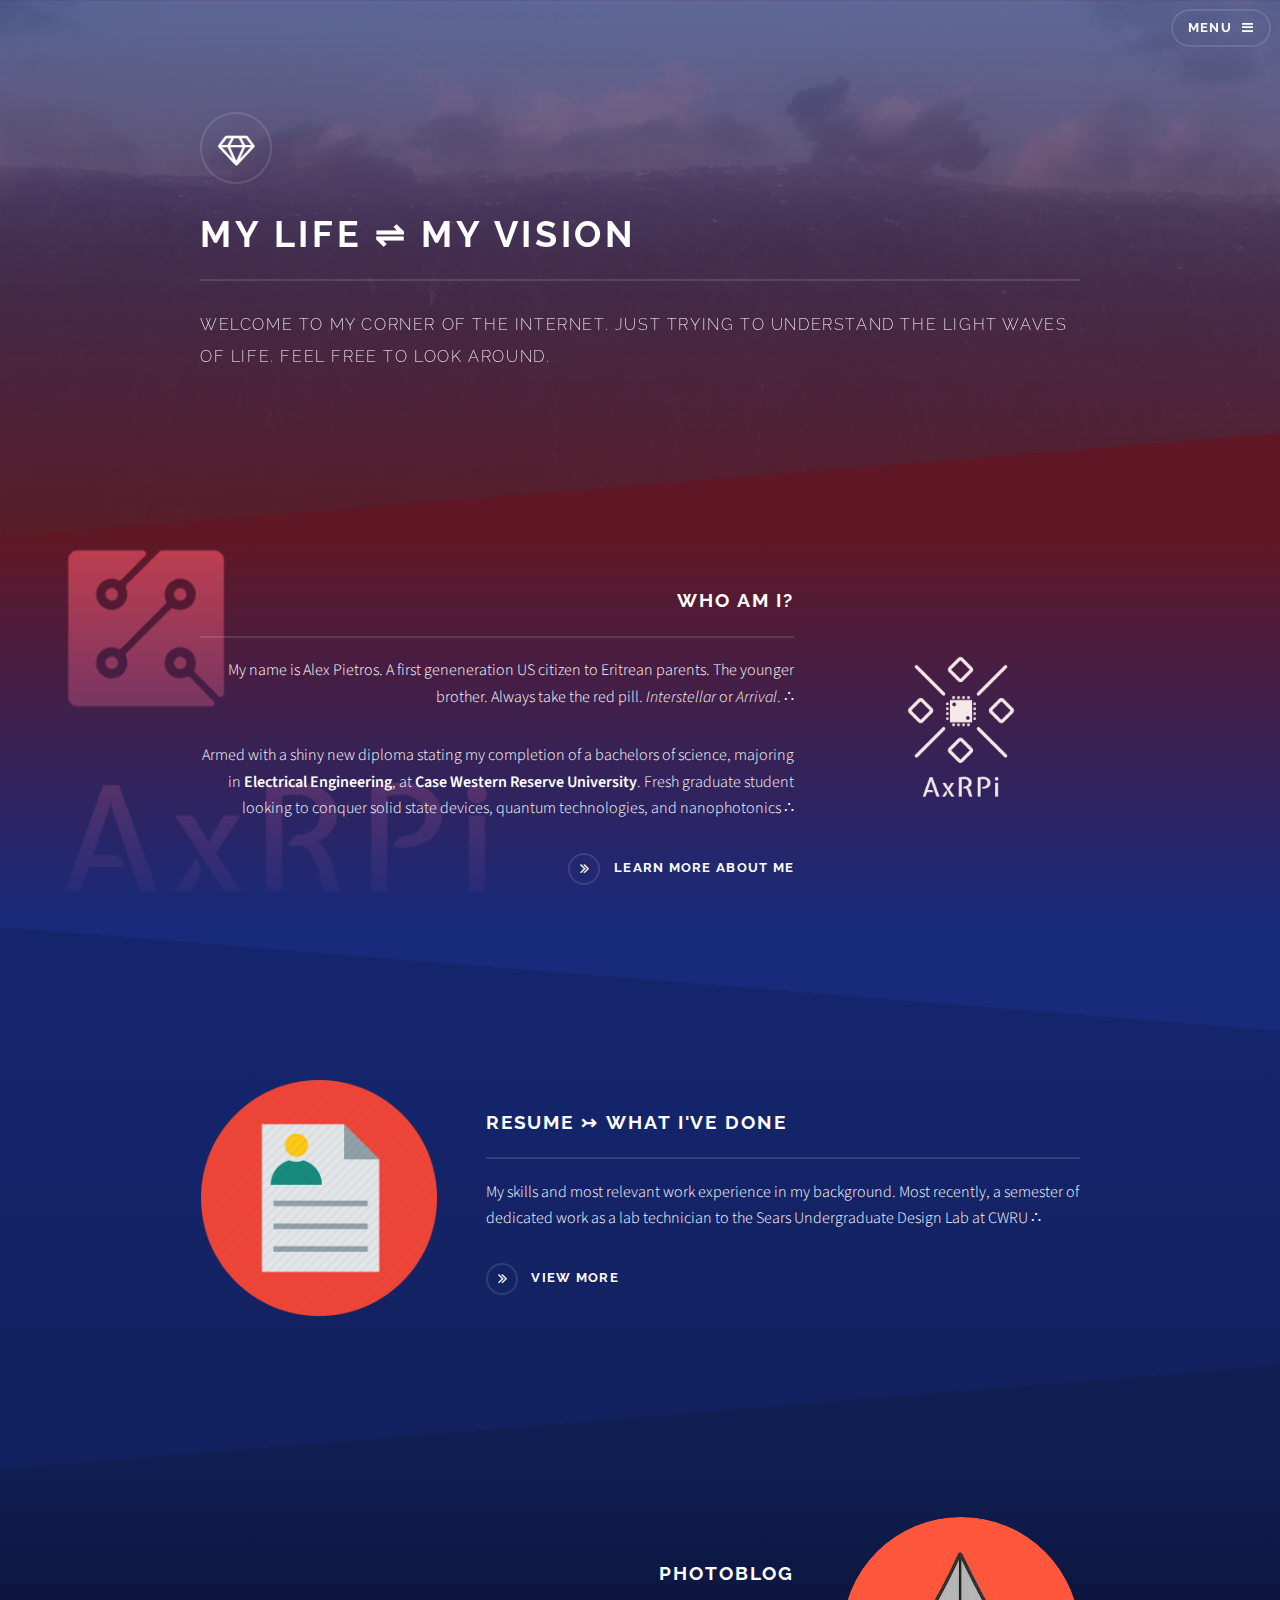
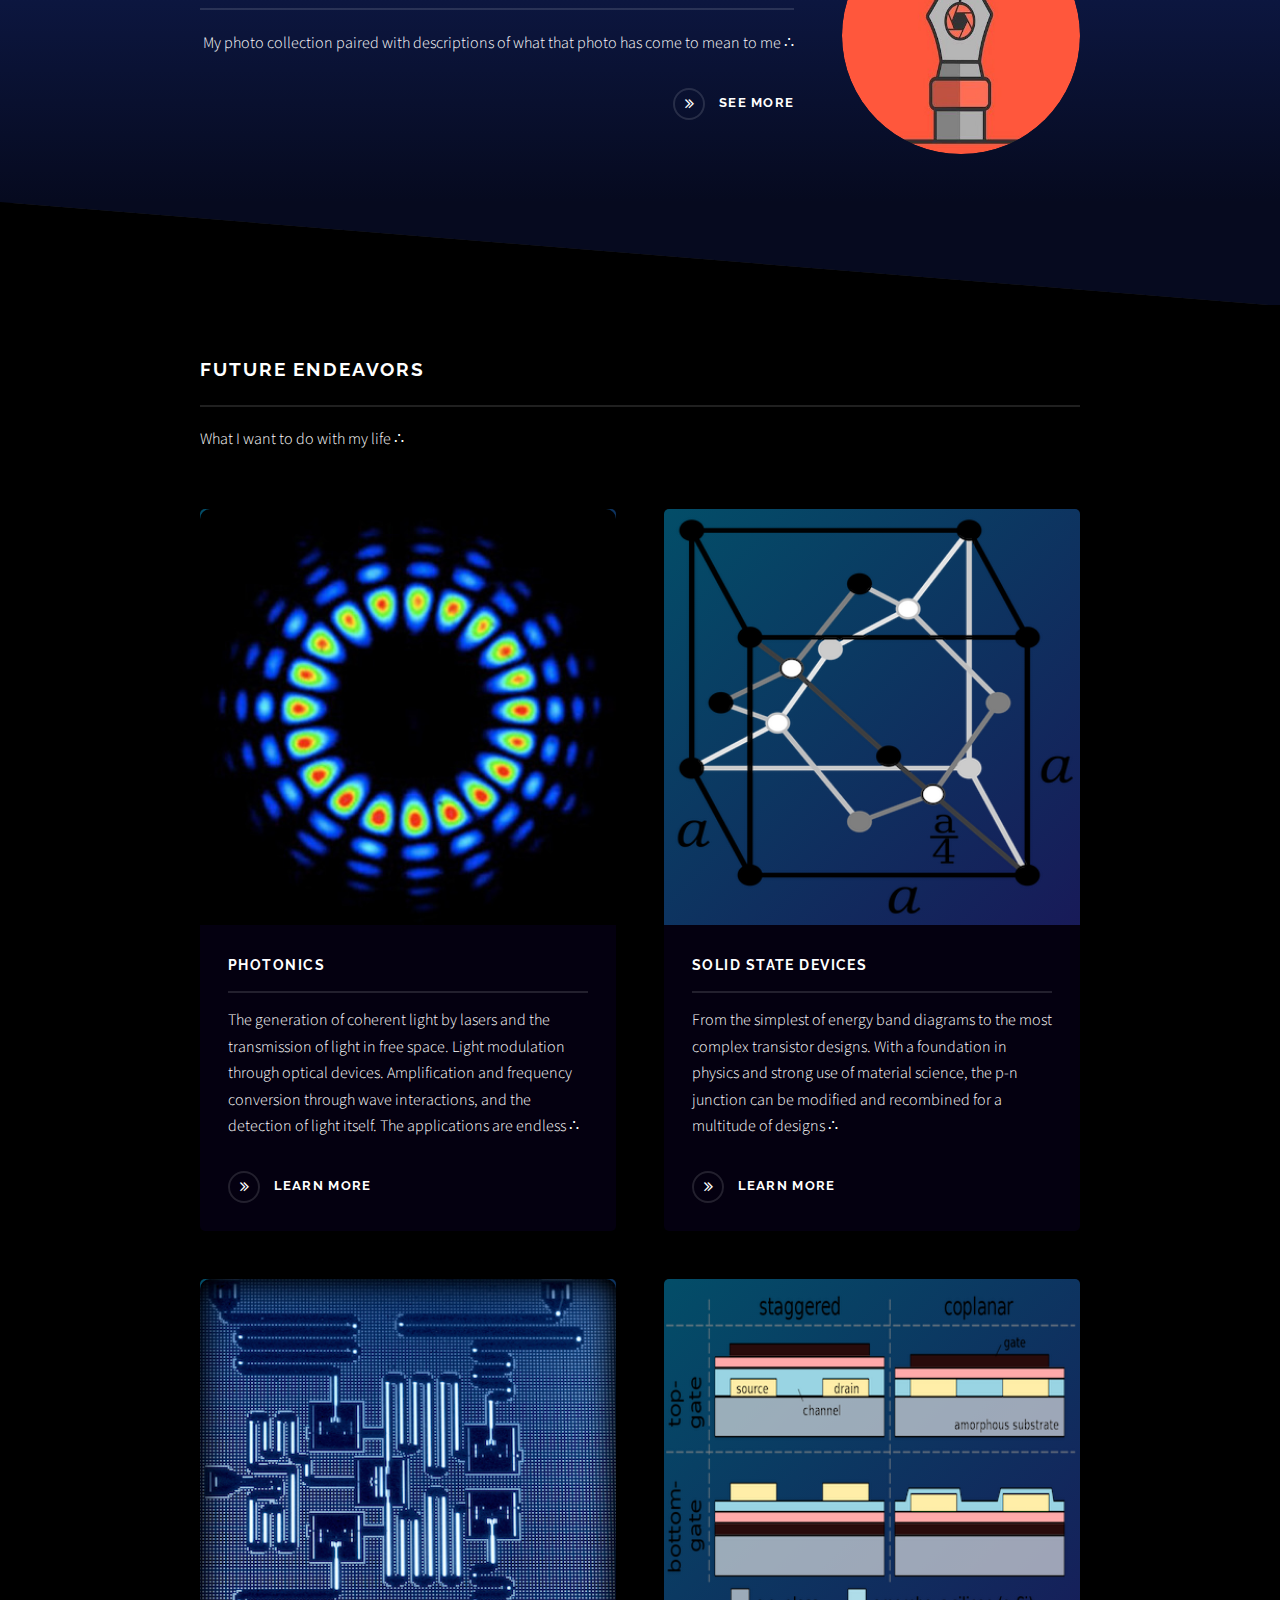
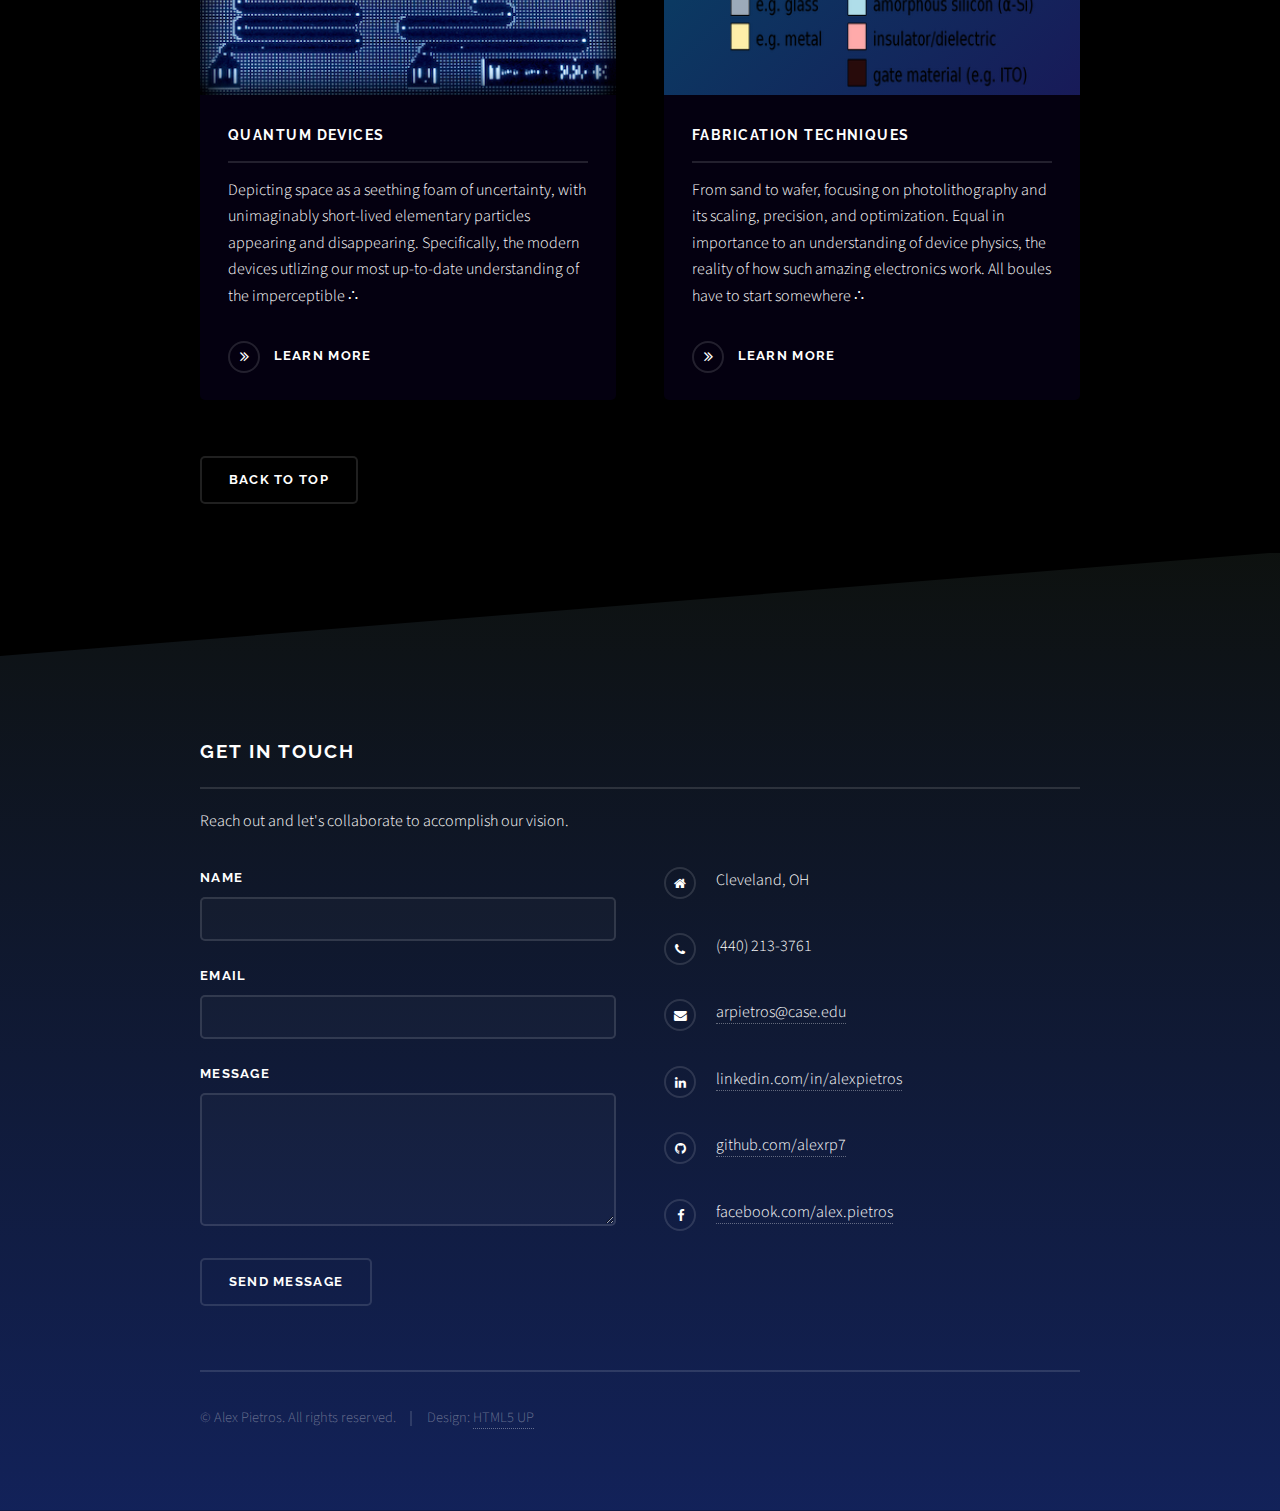
==== index.html @ 30fdb718 "First Commit" ====
<!DOCTYPE HTML>
<!--
	Solid State by HTML5 UP
	html5up.net | @ajlkn
	Free for personal and commercial use under the CCA 3.0 license (html5up.net/license)
	https://hatchful.shopify.com/editor/customize-logo
-->
<html>
	<head>
		<title>AxRPi</title>
		<link rel="icon" type="image/ico" href="images/Logo Purple-Red/Tab Icon Red.png" />
		<meta charset="utf-8" />
		<meta name="viewport" content="width=device-width, initial-scale=1, user-scalable=no" />
		<link rel="stylesheet" href="assets/css/main.css" />
		<noscript><link rel="stylesheet" href="assets/css/noscript.css" /></noscript>
	</head>
	<body class="is-preload">

		<!-- Page Wrapper -->
			<div id="page-wrapper">

				<!-- Header -->
					<header id="header" class="alt">
						<h1><a href="index.html">AxRPi <span class="icon fa-code"></span></a></h1>
						<nav>
							<a href="#menu">Menu</a>
						</nav>
					</header>

				<!-- Menu -->
					<nav id="menu">
						<div class="inner">
							<h2>Menu</h2>
							<ul class="links">
								<li><a href="index.html">Home</a></li>
								<li><a href="Interests.html">Interests</a></li>
								<li><a href="Resume.html">Resume</a></li>
								<li><a href="Photoblog.html">Photoblog</a></li>
								<li><a href="elements.html">Elements</a></li>
							</ul>
							<a href="#" class="close">Close</a>
						</div>
					</nav>

				<!-- Banner -->
					<section id="banner">
						<div class="inner">
							<div class="logo"><span class="icon fa-diamond"></span></div>
							<!-- <a href="index.html" class="image"><img src="images/logo_transparent_grey_small.png" alt="" /></a> -->
							<h2>My Life ⇌ My Vision</h2>
							<p>Welcome to my corner of the internet. Just trying to understand the light waves of life. Feel free to look around.</p>
						</div>
					</section>

				<!-- Wrapper -->
					<section id="wrapper">

						<!-- One -->
							<section id="one" class="wrapper spotlight style">
								<div class="inner">
									<a href="Interests.html" class="image"><img class = "top" src="images/Logo V2 Purple/logo_transparent.png" alt="" /></a>
									<div class="content">
										<h2 class="major">Who Am I?</h2>
											
											<p>My name is Alex Pietros. A first geneneration US citizen to Eritrean parents. The younger brother. Always take the red pill. <i>Interstellar</i> or <i>Arrival</i>. ∴<p>

											<p>Armed with a shiny new diploma stating my completion of a bachelors of science, majoring in <strong>Electrical Engineering</strong>, at <strong>Case Western Reserve University</strong>. Fresh graduate student looking to conquer solid state devices, quantum technologies, and nanophotonics ∴</p>

										<a href="Interests.html" class="special">Learn more about me</a>
									</div>
								</div>
							</section>

						<!-- Two -->
							<section id="two" class="wrapper alt spotlight style2">
								<div class="inner">
									<a href="Resume.html" class="image"><img class = "top" src="images/Resume1.png" alt="" /></a>
									<div class="content">
										<h2 class="major">Resume<strong> ↣ </strong>What I've Done </h2>
										<p>My skills and most relevant work experience in my background. Most recently, a semester of dedicated work as a lab technician to the Sears Undergraduate Design Lab at CWRU ∴</p>
										<a href="Resume.html" class="special">View more</a>
									</div>
								</div>
							</section>

						<!-- Three -->
							<section id="three" class="wrapper spotlight style3">
								<div class="inner">
									<a href="Photoblog.html" class="image"><img class = "top" src="images/CamPen.jpeg" alt="" /></a>
									<div class="content">
										<h2 class="major">Photoblog</h2>
										<p>My photo collection paired with descriptions of what that photo has come to mean to me ∴</p>
										<a href="Photoblog.html" class="special">See more</a>
									</div>
								</div>
							</section>

						<!-- Four -->
							<section id="four" class="wrapper alt style1">
								<div class="inner">
									<h2 class="major">Future Endeavors</h2>
									<p>What I want to do with my life ∴</p>
									<section class="features">
										<article>
											<a href="#" class="image"><img src="images/OrbAngM.jpg" alt="" /></a> <!-- Need Image Citation -->
											<h3 class="major">Photonics</h3>
											<p>The generation of coherent light by lasers and the transmission of light in free space. Light modulation through optical devices. Amplification and frequency conversion through wave interactions, and the detection of light itself. The applications are endless ∴</p>
											<a href="#" class="special">Learn more</a>
										</article>
										<article>
											<a href="#" class="image"><img src="images/dc_structure.png" alt="" /></a> <!-- https://upload.wikimedia.org/wikipedia/commons/thumb/1/1d/Diamond_cubic_crystal_structure.svg/2000px-Diamond_cubic_crystal_structure.svg.png -->
											<h3 class="major">Solid State Devices</h3>
											<p>From the simplest of energy band diagrams to the most complex transistor designs. With a foundation in physics and strong use of material science, the p-n junction can be modified and recombined for a multitude of designs ∴</p>
											<a href="#" class="special">Learn more</a>
										</article>
										<article>
											<a href="#" class="image"><img src="images/quantumdevices.jpg" alt="" /></a> <!-- Need Image Citation-->
											<h3 class="major">Quantum Devices</h3>
											<p>Depicting space as a seething foam of uncertainty, with unimaginably short-lived elementary particles appearing and disappearing. Specifically, the modern devices utlizing our most up-to-date understanding of the imperceptible ∴</p>
											<a href="#" class="special">Learn more</a>
										</article>
										<article>
											<a href="#" class="image"><img src="images/Fab_Tech.png" alt="" /></a> <!-- https://upload.wikimedia.org/wikipedia/commons/thumb/7/70/Thin-film_transistor_variants_EN.svg/1200px-Thin-film_transistor_variants_EN.svg.png -->
											<h3 class="major"> Fabrication Techniques</h3>
											<p>From sand to wafer, focusing on photolithography and its scaling, precision, and optimization. Equal in importance to an understanding of device physics, the reality of how such amazing electronics work. All boules have to start somewhere ∴</p>
											<a href="#" class="special">Learn more</a>
										</article>
									</section>
									<ul class="actions">
										<li><a href="#" class="button">Back to Top</a></li>
									</ul>
								</div>
							</section>

					</section>

				<!-- Footer -->
					<section id="footer">
						<div class="inner">
							<h2 class="major">Get in touch</h2>
							<p>Reach out and let's collaborate to accomplish our vision. </p>
							<form method="post" action="#">
								<div class="fields">
									<div class="field">
										<label for="name">Name</label>
										<input type="text" name="name" id="name" />
									</div>
									<div class="field">
										<label for="email">Email</label>
										<input type="email" name="email" id="email" />
									</div>
									<div class="field">
										<label for="message">Message</label>
										<textarea name="message" id="message" rows="4"></textarea>
									</div>
								</div>
								<ul class="actions">
									<li><input type="submit" value="Send Message" /></li>
								</ul>
							</form>
							<ul class="contact">
								<li class="fa-home">
									Cleveland, OH
								</li>
								<li class="fa-phone">(440) 213-3761</li>
								<li class="fa-envelope"><a href="arpietros@case.edu">arpietros@case.edu</a></li>
								<li class="fa-linkedin"><a href="https://www.linkedin.com/in/alexpietros">linkedin.com/in/alexpietros</a></li>
								<li class="fa-github"><a href="https://www.github.com/alexrp7">github.com/alexrp7</a></li>
								<li class="fa-facebook"><a href="https://www.facebook.com/alex.pietros">facebook.com/alex.pietros</a></li>
							</ul>
							<ul class="copyright">
								<li>&copy; Alex Pietros. All rights reserved.</li><li>Design: <a href="http://html5up.net">HTML5 UP</a></li>
							</ul>
						</div>
					</section>

			</div>

		<!-- Scripts -->
			<script src="assets/js/jquery.min.js"></script>
			<script src="assets/js/jquery.scrollex.min.js"></script>
			<script src="assets/js/browser.min.js"></script>
			<script src="assets/js/breakpoints.min.js"></script>
			<script src="assets/js/util.js"></script>
			<script src="assets/js/main.js"></script>

	</body>
</html>
---- assets/css/main.css ----
@import url(font-awesome.min.css);
@import url("https://fonts.googleapis.com/css?family=Raleway:200,700|Source+Sans+Pro:300,600,300italic,600italic");

/*
	Solid State by HTML5 UP
	html5up.net | @ajlkn
	Free for personal and commercial use under the CCA 3.0 license (html5up.net/license)
*/

html, body, div, span, applet, object,
iframe, h1, h2, h3, h4, h5, h6, p, blockquote,
pre, a, abbr, acronym, address, big, cite,
code, del, dfn, em, img, ins, kbd, q, s, samp,
small, strike, strong, sub, sup, tt, var, b,
u, i, center, dl, dt, dd, ol, ul, li, fieldset,
form, label, legend, table, caption, tbody,
tfoot, thead, tr, th, td, article, aside,
canvas, details, embed, figure, figcaption,
footer, header, hgroup, menu, nav, output, ruby,
section, summary, time, mark, audio, video {
	margin: 0;
	padding: 0;
	border: 0;
	font-size: 100%;
	font: inherit;
	vertical-align: baseline;}

article, aside, details, figcaption, figure,
footer, header, hgroup, menu, nav, section {
	display: block;}

body {
	line-height: 1;
}

ol, ul {
	list-style: none;
}

blockquote, q {
	quotes: none;
}

	blockquote:before, blockquote:after, q:before, q:after {
		content: '';
		content: none;
	}

table {
	border-collapse: collapse;
	border-spacing: 0;
}

body {
	-webkit-text-size-adjust: none;
}

mark {
	background-color: transparent;
	color: inherit;
}

input::-moz-focus-inner {
	border: 0;
	padding: 0;
}

input, select, textarea {
	-moz-appearance: none;
	-webkit-appearance: none;
	-ms-appearance: none;
	appearance: none;
}

/* Basic */

	@-ms-viewport {
		width: device-width;
	}

	body {
		-ms-overflow-style: scrollbar;
	}

	@media screen and (max-width: 480px) {

		html, body {
			min-width: 320px;
		}

	}

	html {
		box-sizing: border-box;
	}

	*, *:before, *:after {
		box-sizing: inherit;
	}

	body {
		background-color: #2e3141;
		background-image: linear-gradient(to top, rgba(46, 49, 65, 0.8), rgba(46, 49, 65, 0.8)), url("../../images/bg.jpg");
		background-size: auto, cover;
		background-attachment: fixed, fixed;
		background-position: center, center;
	}

		body.is-preload *, body.is-preload *:before, body.is-preload *:after {
			-moz-animation: none !important;
			-webkit-animation: none !important;
			-ms-animation: none !important;
			animation: none !important;
			-moz-transition: none !important;
			-webkit-transition: none !important;
			-ms-transition: none !important;
			transition: none !important;
		}

/* Type */

	body, input, select, textarea {
		color: #ffffff;
		font-family: "Source Sans Pro", Helvetica, sans-serif;
		font-size: 16.5pt;
		font-weight: 300;
		line-height: 1.65;
	}

		@media screen and (max-width: 1680px) {

			body, input, select, textarea {
				font-size: 13pt;
			}

		}

		@media screen and (max-width: 1280px) {

			body, input, select, textarea {
				font-size: 12pt;
			}

		}

		@media screen and (max-width: 980px) {

			body, input, select, textarea {
				font-size: 12pt;
			}

		}

		@media screen and (max-width: 736px) {

			body, input, select, textarea {
				font-size: 12pt;
			}

		}

		@media screen and (max-width: 480px) {

			body, input, select, textarea {
				font-size: 12pt;
			}

		}

	a {
		-moz-transition: color 0.2s ease-in-out, border-bottom-color 0.2s ease-in-out;
		-webkit-transition: color 0.2s ease-in-out, border-bottom-color 0.2s ease-in-out;
		-ms-transition: color 0.2s ease-in-out, border-bottom-color 0.2s ease-in-out;
		transition: color 0.2s ease-in-out, border-bottom-color 0.2s ease-in-out;
		border-bottom: dotted 1px rgba(255, 255, 255, 0.35);
		color: #ffffff;
		text-decoration: none;
	}

		a:hover {
			border-bottom-color: transparent;
			color: #ffffff !important;
		}

		a.special:not(.button) {
			text-decoration: none;
			border-bottom: 0;
			display: block;
			font-family: Raleway, Helvetica, sans-serif;
			font-size: 0.8em;
			font-weight: 700;
			letter-spacing: 0.1em;
			margin: 0 0 2em 0;
			text-transform: uppercase;
		}

			a.special:not(.button):before {
				-moz-osx-font-smoothing: grayscale;
				-webkit-font-smoothing: antialiased;
				font-family: FontAwesome;
				font-style: normal;
				font-weight: normal;
				text-transform: none !important;
			}

			a.special:not(.button):before {
				-moz-transition: background-color 0.2s ease-in-out;
				-webkit-transition: background-color 0.2s ease-in-out;
				-ms-transition: background-color 0.2s ease-in-out;
				transition: background-color 0.2s ease-in-out;
				border-radius: 100%;
				border: solid 2px rgba(255, 255, 255, 0.125);
				content: '\f101';
				display: inline-block;
				font-size: 1.25em;
				height: 2em;
				line-height: 1.65em;
				margin-right: 0.85em;
				text-align: center;
				text-indent: 0.15em;
				vertical-align: middle;
				width: 2em;
			}

			a.special:not(.button):hover:before {
				background-color: rgba(255, 255, 255, 0.025);
				padding-right: 5px;
				transition: 0.5s;
			}

			a.special:not(.button):active:before {
				background-color: rgba(255, 255, 255, 0.075);
				padding-right: 5px;
				transition: 0.5s;
			}

	strong, b {
		color: #ffffff;
		font-weight: 600;
	}

	em, i {
		font-style: italic;
	}

	p {
		margin: 0 0 2em 0;
	}

	h1, h2, h3, h4, h5, h6 {
		color: #ffffff;
		font-family: Raleway, Helvetica, sans-serif;
		font-weight: 700;
		letter-spacing: 0.1em;
		margin: 0 0 1em 0;
		text-transform: uppercase;
	}

		h1 a, h2 a, h3 a, h4 a, h5 a, h6 a {
			color: inherit;
			text-decoration: none;
			border-bottom: 0;
		}

		h1 span, h2 span, h3 span, h4 span, h5 span, h6 span {
			font-weight: 200;
		}

		h1.major, h2.major, h3.major, h4.major, h5.major, h6.major {
			padding-bottom: 1em;
			border-bottom: solid 2px rgba(255, 255, 255, 0.125);
		}

	h2 {
		font-size: 1.2em;
	}

	h3 {
		font-size: 0.9em;
	}

	h4 {
		font-size: 0.7em;
	}

	h5 {
		font-size: 0.7em;
	}

	h6 {
		font-size: 0.7em;
	}

	@media screen and (max-width: 736px) {

		h2 {
			font-size: 1em;
		}

		h3 {
			font-size: 0.8em;
		}

	}

	sub {
		font-size: 0.8em;
		position: relative;
		top: 0.5em;
	}

	sup {
		font-size: 0.8em;
		position: relative;
		top: -0.5em;
	}

	blockquote {
		border-left: solid 4px rgba(255, 255, 255, 0.125);
		font-style: italic;
		margin: 0 0 2em 0;
		padding: 0.5em 0 0.5em 2em;
	}

	code {
		background: rgba(255, 255, 255, 0.025);
		border-radius: 5px;
		border: solid 2px rgba(255, 255, 255, 0.125);
		font-family: "Courier New", monospace;
		font-size: 0.9em;
		margin: 0 0.25em;
		padding: 0.25em 0.65em;
	}

	pre {
		-webkit-overflow-scrolling: touch;
		font-family: "Courier New", monospace;
		font-size: 0.9em;
		margin: 0 0 2em 0;
	}

		pre code {
			display: block;
			line-height: 1.75em;
			padding: 1em 1.5em;
			overflow-x: auto;
		}

	hr {
		border: 0;
		border-bottom: solid 2px rgba(255, 255, 255, 0.125);
		margin: 2.5em 0;
	}

		hr.major {
			margin: 4em 0;
		}

	.align-left {
		text-align: left;
	}

	.align-center {
		text-align: center;
	}

	.align-right {
		text-align: right;
	}

/* Row */

	.row {
		display: flex;
		flex-wrap: wrap;
		box-sizing: border-box;
		align-items: stretch;
	}

		.row > * {
			box-sizing: border-box;
		}

		.row.gtr-uniform > * > :last-child {
			margin-bottom: 0;
		}

		.row.aln-left {
			justify-content: flex-start;
		}

		.row.aln-center {
			justify-content: center;
		}

		.row.aln-right {
			justify-content: flex-end;
		}

		.row.aln-top {
			align-items: flex-start;
		}

		.row.aln-middle {
			align-items: center;
		}

		.row.aln-bottom {
			align-items: flex-end;
		}

		.row > .imp {
			order: -1;
		}

		.row > .col-1 {
			width: 8.3333333333%;
		}

		.row > .off-1 {
			margin-left: 8.3333333333%;
		}

		.row > .col-2 {
			width: 16.6666666667%;
		}

		.row > .off-2 {
			margin-left: 16.6666666667%;
		}

		.row > .col-3 {
			width: 25%;
		}

		.row > .off-3 {
			margin-left: 25%;
		}

		.row > .col-4 {
			width: 33.3333333333%;
		}

		.row > .off-4 {
			margin-left: 33.3333333333%;
		}

		.row > .col-5 {
			width: 41.6666666667%;
		}

		.row > .off-5 {
			margin-left: 41.6666666667%;
		}

		.row > .col-6 {
			width: 50%;
		}

		.row > .off-6 {
			margin-left: 50%;
		}

		.row > .col-7 {
			width: 58.3333333333%;
		}

		.row > .off-7 {
			margin-left: 58.3333333333%;
		}

		.row > .col-8 {
			width: 66.6666666667%;
		}

		.row > .off-8 {
			margin-left: 66.6666666667%;
		}

		.row > .col-9 {
			width: 75%;
		}

		.row > .off-9 {
			margin-left: 75%;
		}

		.row > .col-10 {
			width: 83.3333333333%;
		}

		.row > .off-10 {
			margin-left: 83.3333333333%;
		}

		.row > .col-11 {
			width: 91.6666666667%;
		}

		.row > .off-11 {
			margin-left: 91.6666666667%;
		}

		.row > .col-12 {
			width: 100%;
		}

		.row > .off-12 {
			margin-left: 100%;
		}

		.row.gtr-0 {
			margin-top: 0;
			margin-left: 0em;
		}

			.row.gtr-0 > * {
				padding: 0 0 0 0em;
			}

			.row.gtr-0.gtr-uniform {
				margin-top: 0em;
			}

				.row.gtr-0.gtr-uniform > * {
					padding-top: 0em;
				}

		.row.gtr-25 {
			margin-top: 0;
			margin-left: -0.4375em;
		}

			.row.gtr-25 > * {
				padding: 0 0 0 0.4375em;
			}

			.row.gtr-25.gtr-uniform {
				margin-top: -0.4375em;
			}

				.row.gtr-25.gtr-uniform > * {
					padding-top: 0.4375em;
				}

		.row.gtr-50 {
			margin-top: 0;
			margin-left: -0.875em;
		}

			.row.gtr-50 > * {
				padding: 0 0 0 0.875em;
			}

			.row.gtr-50.gtr-uniform {
				margin-top: -0.875em;
			}

				.row.gtr-50.gtr-uniform > * {
					padding-top: 0.875em;
				}

		.row {
			margin-top: 0;
			margin-left: -1.75em;
		}

			.row > * {
				padding: 0 0 0 1.75em;
			}

			.row.gtr-uniform {
				margin-top: -1.75em;
			}

				.row.gtr-uniform > * {
					padding-top: 1.75em;
				}

		.row.gtr-150 {
			margin-top: 0;
			margin-left: -2.625em;
		}

			.row.gtr-150 > * {
				padding: 0 0 0 2.625em;
			}

			.row.gtr-150.gtr-uniform {
				margin-top: -2.625em;
			}

				.row.gtr-150.gtr-uniform > * {
					padding-top: 2.625em;
				}

		.row.gtr-200 {
			margin-top: 0;
			margin-left: -3.5em;
		}

			.row.gtr-200 > * {
				padding: 0 0 0 3.5em;
			}

			.row.gtr-200.gtr-uniform {
				margin-top: -3.5em;
			}

				.row.gtr-200.gtr-uniform > * {
					padding-top: 3.5em;
				}

		@media screen and (max-width: 1680px) {

			.row {
				display: flex;
				flex-wrap: wrap;
				box-sizing: border-box;
				align-items: stretch;
			}

				.row > * {
					box-sizing: border-box;
				}

				.row.gtr-uniform > * > :last-child {
					margin-bottom: 0;
				}

				.row.aln-left {
					justify-content: flex-start;
				}

				.row.aln-center {
					justify-content: center;
				}

				.row.aln-right {
					justify-content: flex-end;
				}

				.row.aln-top {
					align-items: flex-start;
				}

				.row.aln-middle {
					align-items: center;
				}

				.row.aln-bottom {
					align-items: flex-end;
				}

				.row > .imp-xlarge {
					order: -1;
				}

				.row > .col-1-xlarge {
					width: 8.3333333333%;
				}

				.row > .off-1-xlarge {
					margin-left: 8.3333333333%;
				}

				.row > .col-2-xlarge {
					width: 16.6666666667%;
				}

				.row > .off-2-xlarge {
					margin-left: 16.6666666667%;
				}

				.row > .col-3-xlarge {
					width: 25%;
				}

				.row > .off-3-xlarge {
					margin-left: 25%;
				}

				.row > .col-4-xlarge {
					width: 33.3333333333%;
				}

				.row > .off-4-xlarge {
					margin-left: 33.3333333333%;
				}

				.row > .col-5-xlarge {
					width: 41.6666666667%;
				}

				.row > .off-5-xlarge {
					margin-left: 41.6666666667%;
				}

				.row > .col-6-xlarge {
					width: 50%;
				}

				.row > .off-6-xlarge {
					margin-left: 50%;
				}

				.row > .col-7-xlarge {
					width: 58.3333333333%;
				}

				.row > .off-7-xlarge {
					margin-left: 58.3333333333%;
				}

				.row > .col-8-xlarge {
					width: 66.6666666667%;
				}

				.row > .off-8-xlarge {
					margin-left: 66.6666666667%;
				}

				.row > .col-9-xlarge {
					width: 75%;
				}

				.row > .off-9-xlarge {
					margin-left: 75%;
				}

				.row > .col-10-xlarge {
					width: 83.3333333333%;
				}

				.row > .off-10-xlarge {
					margin-left: 83.3333333333%;
				}

				.row > .col-11-xlarge {
					width: 91.6666666667%;
				}

				.row > .off-11-xlarge {
					margin-left: 91.6666666667%;
				}

				.row > .col-12-xlarge {
					width: 100%;
				}

				.row > .off-12-xlarge {
					margin-left: 100%;
				}

				.row.gtr-0 {
					margin-top: 0;
					margin-left: 0em;
				}

					.row.gtr-0 > * {
						padding: 0 0 0 0em;
					}

					.row.gtr-0.gtr-uniform {
						margin-top: 0em;
					}

						.row.gtr-0.gtr-uniform > * {
							padding-top: 0em;
						}

				.row.gtr-25 {
					margin-top: 0;
					margin-left: -0.4375em;
				}

					.row.gtr-25 > * {
						padding: 0 0 0 0.4375em;
					}

					.row.gtr-25.gtr-uniform {
						margin-top: -0.4375em;
					}

						.row.gtr-25.gtr-uniform > * {
							padding-top: 0.4375em;
						}

				.row.gtr-50 {
					margin-top: 0;
					margin-left: -0.875em;
				}

					.row.gtr-50 > * {
						padding: 0 0 0 0.875em;
					}

					.row.gtr-50.gtr-uniform {
						margin-top: -0.875em;
					}

						.row.gtr-50.gtr-uniform > * {
							padding-top: 0.875em;
						}

				.row {
					margin-top: 0;
					margin-left: -1.75em;
				}

					.row > * {
						padding: 0 0 0 1.75em;
					}

					.row.gtr-uniform {
						margin-top: -1.75em;
					}

						.row.gtr-uniform > * {
							padding-top: 1.75em;
						}

				.row.gtr-150 {
					margin-top: 0;
					margin-left: -2.625em;
				}

					.row.gtr-150 > * {
						padding: 0 0 0 2.625em;
					}

					.row.gtr-150.gtr-uniform {
						margin-top: -2.625em;
					}

						.row.gtr-150.gtr-uniform > * {
							padding-top: 2.625em;
						}

				.row.gtr-200 {
					margin-top: 0;
					margin-left: -3.5em;
				}

					.row.gtr-200 > * {
						padding: 0 0 0 3.5em;
					}

					.row.gtr-200.gtr-uniform {
						margin-top: -3.5em;
					}

						.row.gtr-200.gtr-uniform > * {
							padding-top: 3.5em;
						}

		}

		@media screen and (max-width: 1280px) {

			.row {
				display: flex;
				flex-wrap: wrap;
				box-sizing: border-box;
				align-items: stretch;
			}

				.row > * {
					box-sizing: border-box;
				}

				.row.gtr-uniform > * > :last-child {
					margin-bottom: 0;
				}

				.row.aln-left {
					justify-content: flex-start;
				}

				.row.aln-center {
					justify-content: center;
				}

				.row.aln-right {
					justify-content: flex-end;
				}

				.row.aln-top {
					align-items: flex-start;
				}

				.row.aln-middle {
					align-items: center;
				}

				.row.aln-bottom {
					align-items: flex-end;
				}

				.row > .imp-large {
					order: -1;
				}

				.row > .col-1-large {
					width: 8.3333333333%;
				}

				.row > .off-1-large {
					margin-left: 8.3333333333%;
				}

				.row > .col-2-large {
					width: 16.6666666667%;
				}

				.row > .off-2-large {
					margin-left: 16.6666666667%;
				}

				.row > .col-3-large {
					width: 25%;
				}

				.row > .off-3-large {
					margin-left: 25%;
				}

				.row > .col-4-large {
					width: 33.3333333333%;
				}

				.row > .off-4-large {
					margin-left: 33.3333333333%;
				}

				.row > .col-5-large {
					width: 41.6666666667%;
				}

				.row > .off-5-large {
					margin-left: 41.6666666667%;
				}

				.row > .col-6-large {
					width: 50%;
				}

				.row > .off-6-large {
					margin-left: 50%;
				}

				.row > .col-7-large {
					width: 58.3333333333%;
				}

				.row > .off-7-large {
					margin-left: 58.3333333333%;
				}

				.row > .col-8-large {
					width: 66.6666666667%;
				}

				.row > .off-8-large {
					margin-left: 66.6666666667%;
				}

				.row > .col-9-large {
					width: 75%;
				}

				.row > .off-9-large {
					margin-left: 75%;
				}

				.row > .col-10-large {
					width: 83.3333333333%;
				}

				.row > .off-10-large {
					margin-left: 83.3333333333%;
				}

				.row > .col-11-large {
					width: 91.6666666667%;
				}

				.row > .off-11-large {
					margin-left: 91.6666666667%;
				}

				.row > .col-12-large {
					width: 100%;
				}

				.row > .off-12-large {
					margin-left: 100%;
				}

				.row.gtr-0 {
					margin-top: 0;
					margin-left: 0em;
				}

					.row.gtr-0 > * {
						padding: 0 0 0 0em;
					}

					.row.gtr-0.gtr-uniform {
						margin-top: 0em;
					}

						.row.gtr-0.gtr-uniform > * {
							padding-top: 0em;
						}

				.row.gtr-25 {
					margin-top: 0;
					margin-left: -0.4375em;
				}

					.row.gtr-25 > * {
						padding: 0 0 0 0.4375em;
					}

					.row.gtr-25.gtr-uniform {
						margin-top: -0.4375em;
					}

						.row.gtr-25.gtr-uniform > * {
							padding-top: 0.4375em;
						}

				.row.gtr-50 {
					margin-top: 0;
					margin-left: -0.875em;
				}

					.row.gtr-50 > * {
						padding: 0 0 0 0.875em;
					}

					.row.gtr-50.gtr-uniform {
						margin-top: -0.875em;
					}

						.row.gtr-50.gtr-uniform > * {
							padding-top: 0.875em;
						}

				.row {
					margin-top: 0;
					margin-left: -1.75em;
				}

					.row > * {
						padding: 0 0 0 1.75em;
					}

					.row.gtr-uniform {
						margin-top: -1.75em;
					}

						.row.gtr-uniform > * {
							padding-top: 1.75em;
						}

				.row.gtr-150 {
					margin-top: 0;
					margin-left: -2.625em;
				}

					.row.gtr-150 > * {
						padding: 0 0 0 2.625em;
					}

					.row.gtr-150.gtr-uniform {
						margin-top: -2.625em;
					}

						.row.gtr-150.gtr-uniform > * {
							padding-top: 2.625em;
						}

				.row.gtr-200 {
					margin-top: 0;
					margin-left: -3.5em;
				}

					.row.gtr-200 > * {
						padding: 0 0 0 3.5em;
					}

					.row.gtr-200.gtr-uniform {
						margin-top: -3.5em;
					}

						.row.gtr-200.gtr-uniform > * {
							padding-top: 3.5em;
						}

		}

		@media screen and (max-width: 980px) {

			.row {
				display: flex;
				flex-wrap: wrap;
				box-sizing: border-box;
				align-items: stretch;
			}

				.row > * {
					box-sizing: border-box;
				}

				.row.gtr-uniform > * > :last-child {
					margin-bottom: 0;
				}

				.row.aln-left {
					justify-content: flex-start;
				}

				.row.aln-center {
					justify-content: center;
				}

				.row.aln-right {
					justify-content: flex-end;
				}

				.row.aln-top {
					align-items: flex-start;
				}

				.row.aln-middle {
					align-items: center;
				}

				.row.aln-bottom {
					align-items: flex-end;
				}

				.row > .imp-medium {
					order: -1;
				}

				.row > .col-1-medium {
					width: 8.3333333333%;
				}

				.row > .off-1-medium {
					margin-left: 8.3333333333%;
				}

				.row > .col-2-medium {
					width: 16.6666666667%;
				}

				.row > .off-2-medium {
					margin-left: 16.6666666667%;
				}

				.row > .col-3-medium {
					width: 25%;
				}

				.row > .off-3-medium {
					margin-left: 25%;
				}

				.row > .col-4-medium {
					width: 33.3333333333%;
				}

				.row > .off-4-medium {
					margin-left: 33.3333333333%;
				}

				.row > .col-5-medium {
					width: 41.6666666667%;
				}

				.row > .off-5-medium {
					margin-left: 41.6666666667%;
				}

				.row > .col-6-medium {
					width: 50%;
				}

				.row > .off-6-medium {
					margin-left: 50%;
				}

				.row > .col-7-medium {
					width: 58.3333333333%;
				}

				.row > .off-7-medium {
					margin-left: 58.3333333333%;
				}

				.row > .col-8-medium {
					width: 66.6666666667%;
				}

				.row > .off-8-medium {
					margin-left: 66.6666666667%;
				}

				.row > .col-9-medium {
					width: 75%;
				}

				.row > .off-9-medium {
					margin-left: 75%;
				}

				.row > .col-10-medium {
					width: 83.3333333333%;
				}

				.row > .off-10-medium {
					margin-left: 83.3333333333%;
				}

				.row > .col-11-medium {
					width: 91.6666666667%;
				}

				.row > .off-11-medium {
					margin-left: 91.6666666667%;
				}

				.row > .col-12-medium {
					width: 100%;
				}

				.row > .off-12-medium {
					margin-left: 100%;
				}

				.row.gtr-0 {
					margin-top: 0;
					margin-left: 0em;
				}

					.row.gtr-0 > * {
						padding: 0 0 0 0em;
					}

					.row.gtr-0.gtr-uniform {
						margin-top: 0em;
					}

						.row.gtr-0.gtr-uniform > * {
							padding-top: 0em;
						}

				.row.gtr-25 {
					margin-top: 0;
					margin-left: -0.4375em;
				}

					.row.gtr-25 > * {
						padding: 0 0 0 0.4375em;
					}

					.row.gtr-25.gtr-uniform {
						margin-top: -0.4375em;
					}

						.row.gtr-25.gtr-uniform > * {
							padding-top: 0.4375em;
						}

				.row.gtr-50 {
					margin-top: 0;
					margin-left: -0.875em;
				}

					.row.gtr-50 > * {
						padding: 0 0 0 0.875em;
					}

					.row.gtr-50.gtr-uniform {
						margin-top: -0.875em;
					}

						.row.gtr-50.gtr-uniform > * {
							padding-top: 0.875em;
						}

				.row {
					margin-top: 0;
					margin-left: -1.75em;
				}

					.row > * {
						padding: 0 0 0 1.75em;
					}

					.row.gtr-uniform {
						margin-top: -1.75em;
					}

						.row.gtr-uniform > * {
							padding-top: 1.75em;
						}

				.row.gtr-150 {
					margin-top: 0;
					margin-left: -2.625em;
				}

					.row.gtr-150 > * {
						padding: 0 0 0 2.625em;
					}

					.row.gtr-150.gtr-uniform {
						margin-top: -2.625em;
					}

						.row.gtr-150.gtr-uniform > * {
							padding-top: 2.625em;
						}

				.row.gtr-200 {
					margin-top: 0;
					margin-left: -3.5em;
				}

					.row.gtr-200 > * {
						padding: 0 0 0 3.5em;
					}

					.row.gtr-200.gtr-uniform {
						margin-top: -3.5em;
					}

						.row.gtr-200.gtr-uniform > * {
							padding-top: 3.5em;
						}

		}

		@media screen and (max-width: 736px) {

			.row {
				display: flex;
				flex-wrap: wrap;
				box-sizing: border-box;
				align-items: stretch;
			}

				.row > * {
					box-sizing: border-box;
				}

				.row.gtr-uniform > * > :last-child {
					margin-bottom: 0;
				}

				.row.aln-left {
					justify-content: flex-start;
				}

				.row.aln-center {
					justify-content: center;
				}

				.row.aln-right {
					justify-content: flex-end;
				}

				.row.aln-top {
					align-items: flex-start;
				}

				.row.aln-middle {
					align-items: center;
				}

				.row.aln-bottom {
					align-items: flex-end;
				}

				.row > .imp-small {
					order: -1;
				}

				.row > .col-1-small {
					width: 8.3333333333%;
				}

				.row > .off-1-small {
					margin-left: 8.3333333333%;
				}

				.row > .col-2-small {
					width: 16.6666666667%;
				}

				.row > .off-2-small {
					margin-left: 16.6666666667%;
				}

				.row > .col-3-small {
					width: 25%;
				}

				.row > .off-3-small {
					margin-left: 25%;
				}

				.row > .col-4-small {
					width: 33.3333333333%;
				}

				.row > .off-4-small {
					margin-left: 33.3333333333%;
				}

				.row > .col-5-small {
					width: 41.6666666667%;
				}

				.row > .off-5-small {
					margin-left: 41.6666666667%;
				}

				.row > .col-6-small {
					width: 50%;
				}

				.row > .off-6-small {
					margin-left: 50%;
				}

				.row > .col-7-small {
					width: 58.3333333333%;
				}

				.row > .off-7-small {
					margin-left: 58.3333333333%;
				}

				.row > .col-8-small {
					width: 66.6666666667%;
				}

				.row > .off-8-small {
					margin-left: 66.6666666667%;
				}

				.row > .col-9-small {
					width: 75%;
				}

				.row > .off-9-small {
					margin-left: 75%;
				}

				.row > .col-10-small {
					width: 83.3333333333%;
				}

				.row > .off-10-small {
					margin-left: 83.3333333333%;
				}

				.row > .col-11-small {
					width: 91.6666666667%;
				}

				.row > .off-11-small {
					margin-left: 91.6666666667%;
				}

				.row > .col-12-small {
					width: 100%;
				}

				.row > .off-12-small {
					margin-left: 100%;
				}

				.row.gtr-0 {
					margin-top: 0;
					margin-left: 0em;
				}

					.row.gtr-0 > * {
						padding: 0 0 0 0em;
					}

					.row.gtr-0.gtr-uniform {
						margin-top: 0em;
					}

						.row.gtr-0.gtr-uniform > * {
							padding-top: 0em;
						}

				.row.gtr-25 {
					margin-top: 0;
					margin-left: -0.3125em;
				}

					.row.gtr-25 > * {
						padding: 0 0 0 0.3125em;
					}

					.row.gtr-25.gtr-uniform {
						margin-top: -0.3125em;
					}

						.row.gtr-25.gtr-uniform > * {
							padding-top: 0.3125em;
						}

				.row.gtr-50 {
					margin-top: 0;
					margin-left: -0.625em;
				}

					.row.gtr-50 > * {
						padding: 0 0 0 0.625em;
					}

					.row.gtr-50.gtr-uniform {
						margin-top: -0.625em;
					}

						.row.gtr-50.gtr-uniform > * {
							padding-top: 0.625em;
						}

				.row {
					margin-top: 0;
					margin-left: -1.25em;
				}

					.row > * {
						padding: 0 0 0 1.25em;
					}

					.row.gtr-uniform {
						margin-top: -1.25em;
					}

						.row.gtr-uniform > * {
							padding-top: 1.25em;
						}

				.row.gtr-150 {
					margin-top: 0;
					margin-left: -1.875em;
				}

					.row.gtr-150 > * {
						padding: 0 0 0 1.875em;
					}

					.row.gtr-150.gtr-uniform {
						margin-top: -1.875em;
					}

						.row.gtr-150.gtr-uniform > * {
							padding-top: 1.875em;
						}

				.row.gtr-200 {
					margin-top: 0;
					margin-left: -2.5em;
				}

					.row.gtr-200 > * {
						padding: 0 0 0 2.5em;
					}

					.row.gtr-200.gtr-uniform {
						margin-top: -2.5em;
					}

						.row.gtr-200.gtr-uniform > * {
							padding-top: 2.5em;
						}

		}

		@media screen and (max-width: 480px) {

			.row {
				display: flex;
				flex-wrap: wrap;
				box-sizing: border-box;
				align-items: stretch;
			}

				.row > * {
					box-sizing: border-box;
				}

				.row.gtr-uniform > * > :last-child {
					margin-bottom: 0;
				}

				.row.aln-left {
					justify-content: flex-start;
				}

				.row.aln-center {
					justify-content: center;
				}

				.row.aln-right {
					justify-content: flex-end;
				}

				.row.aln-top {
					align-items: flex-start;
				}

				.row.aln-middle {
					align-items: center;
				}

				.row.aln-bottom {
					align-items: flex-end;
				}

				.row > .imp-xsmall {
					order: -1;
				}

				.row > .col-1-xsmall {
					width: 8.3333333333%;
				}

				.row > .off-1-xsmall {
					margin-left: 8.3333333333%;
				}

				.row > .col-2-xsmall {
					width: 16.6666666667%;
				}

				.row > .off-2-xsmall {
					margin-left: 16.6666666667%;
				}

				.row > .col-3-xsmall {
					width: 25%;
				}

				.row > .off-3-xsmall {
					margin-left: 25%;
				}

				.row > .col-4-xsmall {
					width: 33.3333333333%;
				}

				.row > .off-4-xsmall {
					margin-left: 33.3333333333%;
				}

				.row > .col-5-xsmall {
					width: 41.6666666667%;
				}

				.row > .off-5-xsmall {
					margin-left: 41.6666666667%;
				}

				.row > .col-6-xsmall {
					width: 50%;
				}

				.row > .off-6-xsmall {
					margin-left: 50%;
				}

				.row > .col-7-xsmall {
					width: 58.3333333333%;
				}

				.row > .off-7-xsmall {
					margin-left: 58.3333333333%;
				}

				.row > .col-8-xsmall {
					width: 66.6666666667%;
				}

				.row > .off-8-xsmall {
					margin-left: 66.6666666667%;
				}

				.row > .col-9-xsmall {
					width: 75%;
				}

				.row > .off-9-xsmall {
					margin-left: 75%;
				}

				.row > .col-10-xsmall {
					width: 83.3333333333%;
				}

				.row > .off-10-xsmall {
					margin-left: 83.3333333333%;
				}

				.row > .col-11-xsmall {
					width: 91.6666666667%;
				}

				.row > .off-11-xsmall {
					margin-left: 91.6666666667%;
				}

				.row > .col-12-xsmall {
					width: 100%;
				}

				.row > .off-12-xsmall {
					margin-left: 100%;
				}

				.row.gtr-0 {
					margin-top: 0;
					margin-left: 0em;
				}

					.row.gtr-0 > * {
						padding: 0 0 0 0em;
					}

					.row.gtr-0.gtr-uniform {
						margin-top: 0em;
					}

						.row.gtr-0.gtr-uniform > * {
							padding-top: 0em;
						}

				.row.gtr-25 {
					margin-top: 0;
					margin-left: -0.3125em;
				}

					.row.gtr-25 > * {
						padding: 0 0 0 0.3125em;
					}

					.row.gtr-25.gtr-uniform {
						margin-top: -0.3125em;
					}

						.row.gtr-25.gtr-uniform > * {
							padding-top: 0.3125em;
						}

				.row.gtr-50 {
					margin-top: 0;
					margin-left: -0.625em;
				}

					.row.gtr-50 > * {
						padding: 0 0 0 0.625em;
					}

					.row.gtr-50.gtr-uniform {
						margin-top: -0.625em;
					}

						.row.gtr-50.gtr-uniform > * {
							padding-top: 0.625em;
						}

				.row {
					margin-top: 0;
					margin-left: -1.25em;
				}

					.row > * {
						padding: 0 0 0 1.25em;
					}

					.row.gtr-uniform {
						margin-top: -1.25em;
					}

						.row.gtr-uniform > * {
							padding-top: 1.25em;
						}

				.row.gtr-150 {
					margin-top: 0;
					margin-left: -1.875em;
				}

					.row.gtr-150 > * {
						padding: 0 0 0 1.875em;
					}

					.row.gtr-150.gtr-uniform {
						margin-top: -1.875em;
					}

						.row.gtr-150.gtr-uniform > * {
							padding-top: 1.875em;
						}

				.row.gtr-200 {
					margin-top: 0;
					margin-left: -2.5em;
				}

					.row.gtr-200 > * {
						padding: 0 0 0 2.5em;
					}

					.row.gtr-200.gtr-uniform {
						margin-top: -2.5em;
					}

						.row.gtr-200.gtr-uniform > * {
							padding-top: 2.5em;
						}

		}

		@media screen and (max-width: 360px) {

			.row {
				display: flex;
				flex-wrap: wrap;
				box-sizing: border-box;
				align-items: stretch;
			}

				.row > * {
					box-sizing: border-box;
				}

				.row.gtr-uniform > * > :last-child {
					margin-bottom: 0;
				}

				.row.aln-left {
					justify-content: flex-start;
				}

				.row.aln-center {
					justify-content: center;
				}

				.row.aln-right {
					justify-content: flex-end;
				}

				.row.aln-top {
					align-items: flex-start;
				}

				.row.aln-middle {
					align-items: center;
				}

				.row.aln-bottom {
					align-items: flex-end;
				}

				.row > .imp-xxsmall {
					order: -1;
				}

				.row > .col-1-xxsmall {
					width: 8.3333333333%;
				}

				.row > .off-1-xxsmall {
					margin-left: 8.3333333333%;
				}

				.row > .col-2-xxsmall {
					width: 16.6666666667%;
				}

				.row > .off-2-xxsmall {
					margin-left: 16.6666666667%;
				}

				.row > .col-3-xxsmall {
					width: 25%;
				}

				.row > .off-3-xxsmall {
					margin-left: 25%;
				}

				.row > .col-4-xxsmall {
					width: 33.3333333333%;
				}

				.row > .off-4-xxsmall {
					margin-left: 33.3333333333%;
				}

				.row > .col-5-xxsmall {
					width: 41.6666666667%;
				}

				.row > .off-5-xxsmall {
					margin-left: 41.6666666667%;
				}

				.row > .col-6-xxsmall {
					width: 50%;
				}

				.row > .off-6-xxsmall {
					margin-left: 50%;
				}

				.row > .col-7-xxsmall {
					width: 58.3333333333%;
				}

				.row > .off-7-xxsmall {
					margin-left: 58.3333333333%;
				}

				.row > .col-8-xxsmall {
					width: 66.6666666667%;
				}

				.row > .off-8-xxsmall {
					margin-left: 66.6666666667%;
				}

				.row > .col-9-xxsmall {
					width: 75%;
				}

				.row > .off-9-xxsmall {
					margin-left: 75%;
				}

				.row > .col-10-xxsmall {
					width: 83.3333333333%;
				}

				.row > .off-10-xxsmall {
					margin-left: 83.3333333333%;
				}

				.row > .col-11-xxsmall {
					width: 91.6666666667%;
				}

				.row > .off-11-xxsmall {
					margin-left: 91.6666666667%;
				}

				.row > .col-12-xxsmall {
					width: 100%;
				}

				.row > .off-12-xxsmall {
					margin-left: 100%;
				}

				.row.gtr-0 {
					margin-top: 0;
					margin-left: 0em;
				}

					.row.gtr-0 > * {
						padding: 0 0 0 0em;
					}

					.row.gtr-0.gtr-uniform {
						margin-top: 0em;
					}

						.row.gtr-0.gtr-uniform > * {
							padding-top: 0em;
						}

				.row.gtr-25 {
					margin-top: 0;
					margin-left: -0.3125em;
				}

					.row.gtr-25 > * {
						padding: 0 0 0 0.3125em;
					}

					.row.gtr-25.gtr-uniform {
						margin-top: -0.3125em;
					}

						.row.gtr-25.gtr-uniform > * {
							padding-top: 0.3125em;
						}

				.row.gtr-50 {
					margin-top: 0;
					margin-left: -0.625em;
				}

					.row.gtr-50 > * {
						padding: 0 0 0 0.625em;
					}

					.row.gtr-50.gtr-uniform {
						margin-top: -0.625em;
					}

						.row.gtr-50.gtr-uniform > * {
							padding-top: 0.625em;
						}

				.row {
					margin-top: 0;
					margin-left: -1.25em;
				}

					.row > * {
						padding: 0 0 0 1.25em;
					}

					.row.gtr-uniform {
						margin-top: -1.25em;
					}

						.row.gtr-uniform > * {
							padding-top: 1.25em;
						}

				.row.gtr-150 {
					margin-top: 0;
					margin-left: -1.875em;
				}

					.row.gtr-150 > * {
						padding: 0 0 0 1.875em;
					}

					.row.gtr-150.gtr-uniform {
						margin-top: -1.875em;
					}

						.row.gtr-150.gtr-uniform > * {
							padding-top: 1.875em;
						}

				.row.gtr-200 {
					margin-top: 0;
					margin-left: -2.5em;
				}

					.row.gtr-200 > * {
						padding: 0 0 0 2.5em;
					}

					.row.gtr-200.gtr-uniform {
						margin-top: -2.5em;
					}

						.row.gtr-200.gtr-uniform > * {
							padding-top: 2.5em;
						}

		}

/* Section/Article */

	section.special, article.special {
		text-align: center;
	}

/* Form */

	form {
		margin: 0 0 2em 0;
	}

		form > :last-child {
			margin-bottom: 0;
		}

		form > .fields {
			display: -moz-flex;
			display: -webkit-flex;
			display: -ms-flex;
			display: flex;
			-moz-flex-wrap: wrap;
			-webkit-flex-wrap: wrap;
			-ms-flex-wrap: wrap;
			flex-wrap: wrap;
			width: calc(100% + 3em);
			margin: -1.5em 0 2em -1.5em;
		}

			form > .fields > .field {
				-moz-flex-grow: 0;
				-webkit-flex-grow: 0;
				-ms-flex-grow: 0;
				flex-grow: 0;
				-moz-flex-shrink: 0;
				-webkit-flex-shrink: 0;
				-ms-flex-shrink: 0;
				flex-shrink: 0;
				padding: 1.5em 0 0 1.5em;
				width: calc(100% - 1.5em);
			}

				form > .fields > .field.half {
					width: calc(50% - 0.75em);
				}

				form > .fields > .field.third {
					width: calc(100%/3 - 0.5em);
				}

				form > .fields > .field.quarter {
					width: calc(25% - 0.375em);
				}

		@media screen and (max-width: 480px) {

			form > .fields {
				width: calc(100% + 3em);
				margin: -1.5em 0 2em -1.5em;
			}

				form > .fields > .field {
					padding: 1.5em 0 0 1.5em;
					width: calc(100% - 1.5em);
				}

					form > .fields > .field.half {
						width: calc(100% - 1.5em);
					}

					form > .fields > .field.third {
						width: calc(100% - 1.5em);
					}

					form > .fields > .field.quarter {
						width: calc(100% - 1.5em);
					}

		}

	label {
		color: #ffffff;
		display: block;
		font-family: Raleway, Helvetica, sans-serif;
		font-size: 0.8em;
		font-weight: 700;
		letter-spacing: 0.1em;
		margin: 0 0 0.7em 0;
		text-transform: uppercase;
	}

	input[type="text"],
	input[type="password"],
	input[type="email"],
	input[type="tel"],
	select,
	textarea {
		-moz-appearance: none;
		-webkit-appearance: none;
		-ms-appearance: none;
		appearance: none;
		background: rgba(255, 255, 255, 0.025);
		border-radius: 5px;
		border: none;
		border: solid 2px rgba(255, 255, 255, 0.125);
		color: inherit;
		display: block;
		outline: 0;
		padding: 0 1em;
		text-decoration: none;
		width: 100%;
	}

		input[type="text"]:invalid,
		input[type="password"]:invalid,
		input[type="email"]:invalid,
		input[type="tel"]:invalid,
		select:invalid,
		textarea:invalid {
			box-shadow: none;
		}

		input[type="text"]:focus,
		input[type="password"]:focus,
		input[type="email"]:focus,
		input[type="tel"]:focus,
		select:focus,
		textarea:focus {
			border-color: #5b6ba6;
		}

	select {
		background-image: url("data:image/svg+xml;charset=utf8,%3Csvg xmlns='http://www.w3.org/2000/svg' width='40' height='40' preserveAspectRatio='none' viewBox='0 0 40 40'%3E%3Cpath d='M9.4,12.3l10.4,10.4l10.4-10.4c0.2-0.2,0.5-0.4,0.9-0.4c0.3,0,0.6,0.1,0.9,0.4l3.3,3.3c0.2,0.2,0.4,0.5,0.4,0.9 c0,0.4-0.1,0.6-0.4,0.9L20.7,31.9c-0.2,0.2-0.5,0.4-0.9,0.4c-0.3,0-0.6-0.1-0.9-0.4L4.3,17.3c-0.2-0.2-0.4-0.5-0.4-0.9 c0-0.4,0.1-0.6,0.4-0.9l3.3-3.3c0.2-0.2,0.5-0.4,0.9-0.4S9.1,12.1,9.4,12.3z' fill='rgba(255, 255, 255, 0.125)' /%3E%3C/svg%3E");
		background-size: 1.25rem;
		background-repeat: no-repeat;
		background-position: calc(100% - 1rem) center;
		height: 2.75em;
		padding-right: 2.75em;
		text-overflow: ellipsis;
	}

		select option {
			color: #ffffff;
			background: #2e3141;
		}

		select:focus::-ms-value {
			background-color: transparent;
		}

		select::-ms-expand {
			display: none;
		}

	input[type="text"],
	input[type="password"],
	input[type="email"],
	select {
		height: 2.75em;
	}

	textarea {
		padding: 0.75em 1em;
	}

	input[type="checkbox"],
	input[type="radio"] {
		-moz-appearance: none;
		-webkit-appearance: none;
		-ms-appearance: none;
		appearance: none;
		display: block;
		float: left;
		margin-right: -2em;
		opacity: 0;
		width: 1em;
		z-index: -1;
	}

		input[type="checkbox"] + label,
		input[type="radio"] + label {
			text-decoration: none;
			color: #ffffff;
			cursor: pointer;
			display: inline-block;
			font-size: 1em;
			font-family: "Source Sans Pro", Helvetica, sans-serif;
			text-transform: none;
			letter-spacing: 0;
			font-weight: 300;
			padding-left: 2.4em;
			padding-right: 0.75em;
			position: relative;
		}

			input[type="checkbox"] + label:before,
			input[type="radio"] + label:before {
				-moz-osx-font-smoothing: grayscale;
				-webkit-font-smoothing: antialiased;
				font-family: FontAwesome;
				font-style: normal;
				font-weight: normal;
				text-transform: none !important;
			}

			input[type="checkbox"] + label:before,
			input[type="radio"] + label:before {
				background: rgba(255, 255, 255, 0.025);
				border-radius: 5px;
				border: solid 2px rgba(255, 255, 255, 0.125);
				content: '';
				display: inline-block;
				height: 1.65em;
				left: 0;
				line-height: 1.58125em;
				position: absolute;
				text-align: center;
				top: 0;
				width: 1.65em;
			}

		input[type="checkbox"]:checked + label:before,
		input[type="radio"]:checked + label:before {
			background: #ffffff;
			border-color: #ffffff;
			content: '\f00c';
			color: #2e3141;
		}

		input[type="checkbox"]:focus + label:before,
		input[type="radio"]:focus + label:before {
			border-color: #4c5c96;
		}

	input[type="checkbox"] + label:before {
		border-radius: 5px;
	}

	input[type="radio"] + label:before {
		border-radius: 100%;
	}

	::-webkit-input-placeholder {
		color: rgba(255, 255, 255, 0.35) !important;
		opacity: 1.0;
	}

	:-moz-placeholder {
		color: rgba(255, 255, 255, 0.35) !important;
		opacity: 1.0;
	}

	::-moz-placeholder {
		color: rgba(255, 255, 255, 0.35) !important;
		opacity: 1.0;
	}

	:-ms-input-placeholder {
		color: rgba(255, 255, 255, 0.35) !important;
		opacity: 1.0;
	}

/* Box */

	.box {
		border-radius: 5px;
		border: solid 2px rgba(255, 255, 255, 0.125);
		margin-bottom: 2em;
		padding: 1.5em;
	}

		.box > :last-child,
		.box > :last-child > :last-child,
		.box > :last-child > :last-child > :last-child {
			margin-bottom: 0;
		}

		.box.alt {
			border: 0;
			border-radius: 0;
			padding: 0;
		}

/* Icon */

	.icon {
		text-decoration: none;
		border-bottom: none;
		position: relative;
	}

		.icon:before {
			-moz-osx-font-smoothing: grayscale;
			-webkit-font-smoothing: antialiased;
			font-family: FontAwesome;
			font-style: normal;
			font-weight: normal;
			text-transform: none !important;
		}

		.icon > .label {
			display: none;
		}

/* Image */

	.image {
		border-radius: 5px;
		border: 0;
		display: inline-block;
		position: relative;
	}

		.image img {
			border-radius: 5px;
			display: block;
		}

		.image.left, .image.right {
			max-width: 40%;
		}

			.image.left img, .image.right img {
				width: 100%;
			}

		.image.left {
			float: left;
			padding: 0 1.5em 1em 0;
			top: 0.25em;
		}

		.image.right {
			float: right;
			padding: 0 0 1em 1.5em;
			top: 0.25em;
		}

		.image.fit {
			display: block;
			margin: 0 0 2em 0;
			width: 100%;
		}

			.image.fit img {
				width: 100%;
			}

		.image.main {
			display: block;
			margin: 0 0 3em 0;
			width: 100%;
		}

			.image.main img {
				width: 100%;
			}

/* List */

	ol {
		list-style: decimal;
		margin: 0 0 2em 0;
		padding-left: 1.25em;
	}

		ol li {
			padding-left: 0.25em;
		}

	ul {
		list-style: disc;
		margin: 0 0 2em 0;
		padding-left: 1em;
	}

		ul li {
			padding-left: 0.5em;
		}

		ul.alt {
			list-style: none;
			padding-left: 0;
		}

			ul.alt li {
				border-top: solid 1px rgba(255, 255, 255, 0.125);
				padding: 0.5em 0;
			}

				ul.alt li:first-child {
					border-top: 0;
					padding-top: 0;
				}

	dl {
		margin: 0 0 2em 0;
	}

		dl dt {
			display: block;
			font-weight: 600;
			margin: 0 0 1em 0;
		}

		dl dd {
			margin-left: 2em;
		}

/* Actions */

	ul.actions {
		display: -moz-flex;
		display: -webkit-flex;
		display: -ms-flex;
		display: flex;
		cursor: default;
		list-style: none;
		margin-left: -1em;
		padding-left: 0;
	}

		ul.actions li {
			padding: 0 0 0 1em;
			vertical-align: middle;
		}

		ul.actions.special {
			-moz-justify-content: center;
			-webkit-justify-content: center;
			-ms-justify-content: center;
			justify-content: center;
			width: 100%;
			margin-left: 0;
		}

			ul.actions.special li:first-child {
				padding-left: 0;
			}

		ul.actions.stacked {
			-moz-flex-direction: column;
			-webkit-flex-direction: column;
			-ms-flex-direction: column;
			flex-direction: column;
			margin-left: 0;
		}

			ul.actions.stacked li {
				padding: 1.3em 0 0 0;
			}

				ul.actions.stacked li:first-child {
					padding-top: 0;
				}

		ul.actions.fit {
			width: calc(100% + 1em);
		}

			ul.actions.fit li {
				-moz-flex-grow: 1;
				-webkit-flex-grow: 1;
				-ms-flex-grow: 1;
				flex-grow: 1;
				-moz-flex-shrink: 1;
				-webkit-flex-shrink: 1;
				-ms-flex-shrink: 1;
				flex-shrink: 1;
				width: 100%;
			}

				ul.actions.fit li > * {
					width: 100%;
				}

			ul.actions.fit.stacked {
				width: 100%;
			}

		@media screen and (max-width: 480px) {

			ul.actions:not(.fixed) {
				-moz-flex-direction: column;
				-webkit-flex-direction: column;
				-ms-flex-direction: column;
				flex-direction: column;
				margin-left: 0;
				width: 100% !important;
			}

				ul.actions:not(.fixed) li {
					-moz-flex-grow: 1;
					-webkit-flex-grow: 1;
					-ms-flex-grow: 1;
					flex-grow: 1;
					-moz-flex-shrink: 1;
					-webkit-flex-shrink: 1;
					-ms-flex-shrink: 1;
					flex-shrink: 1;
					padding: 1em 0 0 0;
					text-align: center;
					width: 100%;
				}

					ul.actions:not(.fixed) li > * {
						width: 100%;
					}

					ul.actions:not(.fixed) li:first-child {
						padding-top: 0;
					}

					ul.actions:not(.fixed) li input[type="submit"],
					ul.actions:not(.fixed) li input[type="reset"],
					ul.actions:not(.fixed) li input[type="button"],
					ul.actions:not(.fixed) li button,
					ul.actions:not(.fixed) li .button {
						width: 100%;
					}

						ul.actions:not(.fixed) li input[type="submit"].icon:before,
						ul.actions:not(.fixed) li input[type="reset"].icon:before,
						ul.actions:not(.fixed) li input[type="button"].icon:before,
						ul.actions:not(.fixed) li button.icon:before,
						ul.actions:not(.fixed) li .button.icon:before {
							margin-left: -0.5rem;
						}

		}

/* Icons */

	ul.icons {
		cursor: default;
		list-style: none;
		padding-left: 0;
	}

		ul.icons li {
			display: inline-block;
			padding: 0 1em 0 0;
		}

			ul.icons li:last-child {
				padding-right: 0;
			}

			ul.icons li .icon:before {
				font-size: 1.25em;
			}

/* Contact */

	ul.contact {
		list-style: none;
		padding: 0;
	}

		ul.contact li {
			text-decoration: none;
			margin: 2.5em 0 0 0;
			padding: 0 0 0 3.25em;
			position: relative;
		}

			ul.contact li:before {
				-moz-osx-font-smoothing: grayscale;
				-webkit-font-smoothing: antialiased;
				font-family: FontAwesome;
				font-style: normal;
				font-weight: normal;
				text-transform: none !important;
			}

			ul.contact li:before {
				border-radius: 100%;
				border: solid 2px rgba(255, 255, 255, 0.125);
				display: inline-block;
				font-size: 0.8em;
				height: 2.5em;
				left: 0;
				line-height: 2.35em;
				position: absolute;
				text-align: center;
				top: 0;
				width: 2.5em;
			}

			ul.contact li:first-child {
				margin-top: 0;
			}

		@media screen and (max-width: 736px) {

			ul.contact li {
				margin: 1.5em 0 0 0;
			}

		}

/* Pagination */

	ul.pagination {
		cursor: default;
		list-style: none;
		padding-left: 0;
	}

		ul.pagination li {
			display: inline-block;
			padding-left: 0;
			vertical-align: middle;
		}

			ul.pagination li > .page {
				-moz-transition: background-color 0.2s ease-in-out, color 0.2s ease-in-out;
				-webkit-transition: background-color 0.2s ease-in-out, color 0.2s ease-in-out;
				-ms-transition: background-color 0.2s ease-in-out, color 0.2s ease-in-out;
				transition: background-color 0.2s ease-in-out, color 0.2s ease-in-out;
				border-bottom: 0;
				border-radius: 5px;
				display: inline-block;
				height: 1.5em;
				line-height: 1.5em;
				margin: 0 0.125em;
				min-width: 1.5em;
				padding: 0 0.5em;
				text-align: center;
			}

				ul.pagination li > .page:hover {
					background-color: rgba(255, 255, 255, 0.025);
				}

				ul.pagination li > .page.active {
					background-color: #4c5c96;
				}

			ul.pagination li:first-child {
				padding-right: 0.75em;
			}

			ul.pagination li:last-child {
				padding-left: 0.75em;
			}

		@media screen and (max-width: 480px) {

			ul.pagination li:nth-child(n+2):nth-last-child(n+2) {
				display: none;
			}

			ul.pagination li .button {
				width: 100%;
			}

			ul.pagination li:first-child {
				width: calc(50% - 2px);
				text-align: left;
				padding-right: 0.325em;
			}

			ul.pagination li:last-child {
				width: calc(50% - 2px);
				text-align: right;
				padding-left: 0.325em;
			}

		}

/* Table */

	.table-wrapper {
		-webkit-overflow-scrolling: touch;
		overflow-x: auto;
	}

	table {
		margin: 0 0 2em 0;
		width: 100%;
	}

		table tbody tr {
			border: solid 1px rgba(255, 255, 255, 0.125);
			border-left: 0;
			border-right: 0;
		}

			table tbody tr:nth-child(2n + 1) {
				background-color: rgba(255, 255, 255, 0.025);
			}

		table td {
			padding: 0.75em 0.75em;
		}

		table th {
			color: #ffffff;
			font-size: 0.9em;
			font-weight: 600;
			padding: 0 0.75em 0.75em 0.75em;
			text-align: left;
		}

		table thead {
			border-bottom: solid 2px rgba(255, 255, 255, 0.125);
		}

		table tfoot {
			border-top: solid 2px rgba(255, 255, 255, 0.125);
		}

		table.alt {
			border-collapse: separate;
		}

			table.alt tbody tr td {
				border: solid 1px rgba(255, 255, 255, 0.125);
				border-left-width: 0;
				border-top-width: 0;
			}

				table.alt tbody tr td:first-child {
					border-left-width: 1px;
				}

			table.alt tbody tr:first-child td {
				border-top-width: 1px;
			}

			table.alt thead {
				border-bottom: 0;
			}

			table.alt tfoot {
				border-top: 0;
			}

/* Button */

	input[type="submit"],
	input[type="reset"],
	input[type="button"],
	button,
	.button {
		-moz-appearance: none;
		-webkit-appearance: none;
		-ms-appearance: none;
		appearance: none;
		-moz-transition: background-color 0.2s ease-in-out;
		-webkit-transition: background-color 0.2s ease-in-out;
		-ms-transition: background-color 0.2s ease-in-out;
		transition: background-color 0.2s ease-in-out;
		background-color: transparent;
		border-radius: 5px;
		border: 0;
		box-shadow: inset 0 0 0 2px rgba(255, 255, 255, 0.125);
		color: #ffffff !important;
		cursor: pointer;
		display: inline-block;
		font-family: Raleway, Helvetica, sans-serif;
		font-size: 0.8em;
		font-weight: 700;
		height: 3.75em;
		letter-spacing: 0.1em;
		line-height: 3.75em;
		padding: 0 2.25em;
		text-align: center;
		text-decoration: none;
		text-transform: uppercase;
		white-space: nowrap;
	}

		input[type="submit"]:hover,
		input[type="reset"]:hover,
		input[type="button"]:hover,
		button:hover,
		.button:hover {
			background-color: rgba(255, 255, 255, 0.025);
		}

		input[type="submit"]:active,
		input[type="reset"]:active,
		input[type="button"]:active,
		button:active,
		.button:active {
			background-color: rgba(255, 255, 255, 0.075);
		}

		input[type="submit"].icon:before,
		input[type="reset"].icon:before,
		input[type="button"].icon:before,
		button.icon:before,
		.button.icon:before {
			margin-right: 0.5em;
			color: rgba(255, 255, 255, 0.35);
		}

		input[type="submit"].primary,
		input[type="reset"].primary,
		input[type="button"].primary,
		button.primary,
		.button.primary {
			background-color: #4c5c96;
			box-shadow: none;
		}

			input[type="submit"].primary:hover,
			input[type="reset"].primary:hover,
			input[type="button"].primary:hover,
			button.primary:hover,
			.button.primary:hover {
				background-color: #53639e;
			}

			input[type="submit"].primary:active,
			input[type="reset"].primary:active,
			input[type="button"].primary:active,
			button.primary:active,
			.button.primary:active {
				background-color: #45558d;
			}

			input[type="submit"].primary.icon:before,
			input[type="reset"].primary.icon:before,
			input[type="button"].primary.icon:before,
			button.primary.icon:before,
			.button.primary.icon:before {
				color: #7985b0;
			}

		input[type="submit"].fit,
		input[type="reset"].fit,
		input[type="button"].fit,
		button.fit,
		.button.fit {
			width: 100%;
		}

		input[type="submit"].small,
		input[type="reset"].small,
		input[type="button"].small,
		button.small,
		.button.small {
			font-size: 0.6em;
		}

		input[type="submit"].large,
		input[type="reset"].large,
		input[type="button"].large,
		button.large,
		.button.large {
			font-size: 1em;
		}

		input[type="submit"].disabled, input[type="submit"]:disabled,
		input[type="reset"].disabled,
		input[type="reset"]:disabled,
		input[type="button"].disabled,
		input[type="button"]:disabled,
		button.disabled,
		button:disabled,
		.button.disabled,
		.button:disabled {
			opacity: 0.25;
		}

		@media screen and (max-width: 480px) {

			input[type="submit"],
			input[type="reset"],
			input[type="button"],
			button,
			.button {
				padding: 0;
			}

		}

/* Features */

	.features {
		display: -moz-flex;
		display: -webkit-flex;
		display: -ms-flex;
		display: flex;
		-moz-flex-wrap: wrap;
		-webkit-flex-wrap: wrap;
		-ms-flex-wrap: wrap;
		flex-wrap: wrap;
		margin: 0 0 2em 0;
	}

		.features article {
			padding: 1.75em 1.75em 0.1em 1.75em ;
			background-color: #040010;
			border-radius: 5px;
			margin: 1.5em 3em 1.5em 0;
			width: calc(50% - 1.5em);
		}

			.features article:nth-child(2n) {
				margin-right: 0;
			}

			.features article .image {
				border-radius: 5px 5px 0 0;
				display: block;
				margin-bottom: 1.75em;
				margin-left: -1.75em;
				margin-top: -1.75em;
				position: relative;
				width: calc(100% + 3.5em);
				background: rgb(0,210,255);
				background: linear-gradient(135deg, rgba(0,210,255,0.37) 0%, rgba(58,71,213,0.37) 100%);
			}

				.features article .image img {
					border-radius: 10px 10px 0 0;
					width: 100%;
				}

				* {box-sizing: border-box;}
				.features article .img-magnifier-container{
					position: relative;
				}

				.features article .img-magnifier-glass{
					position: absolute;
				  	border: 3px solid #000;
				  	border-radius: 50%;
				  	cursor: none;
				  	/*Set the size of the magnifier glass:*/
				  	width: 100px;
  					height: 100px;
				}

		@media screen and (max-width: 980px) {

			.features article {
				margin: 1em 2em 1em 0;
				width: calc(50% - 1em);
			}

		}

		@media screen and (max-width: 736px) {

			.features article {
				padding: 1.5em 1.5em 0.1em 1.5em ;
				margin: 0.875em 1.75em 0.875em 0;
				width: calc(50% - 0.875em - 1px);
			}

				.features article .image {
					margin-bottom: 1.5em;
					margin-left: -1.5em;
					margin-top: -1.5em;
					width: calc(100% + 3em);
				}

		}

		@media screen and (max-width: 480px) {

			.features {
				display: block;
			}

				.features article {
					width: 100%;
					margin: 0 0 2em 0 !important;
				}

		}

/* Header */

	#header {
		-moz-transition: background-color 0.2s ease-in-out;
		-webkit-transition: background-color 0.2s ease-in-out;
		-ms-transition: background-color 0.2s ease-in-out;
		transition: background-color 0.2s ease-in-out;
		background-color: rgba(37, 1, 18, 0.18);
		height: 3.5em;
		left: 0;
		line-height: 3.5em;
		padding: 0 1.25em;
		position: fixed;
		top: 0;
		width: 100%;
		z-index: 10000;
	}

		#header h1 {
			-moz-transition: opacity 0.2s ease-in-out, visibility 0.2s;
			-webkit-transition: opacity 0.2s ease-in-out, visibility 0.2s;
			-ms-transition: opacity 0.2s ease-in-out, visibility 0.2s;
			transition: opacity 0.2s ease-in-out, visibility 0.2s;
			border-bottom: 0;
			font-size: 0.8em;
			text-transform: none;
			margin-bottom: 0;
			opacity: 1;
			visibility: visible;
		}

			#header h1 a {
				border: 0;
			}

		#header nav {
			font-family: Raleway, Helvetica, sans-serif;
			font-size: 0.8em;
			font-weight: 700;
			height: 3em;
			letter-spacing: 0.1em;
			line-height: 3em;
			position: absolute;
			right: 0.7em;
			text-transform: uppercase;
			top: 0.7em;
		}

			#header nav a {
				border: 0;
				display: inline-block;
				padding: 0 1em;
			}

				#header nav a:before {
					float: right;
					margin-left: 0.75em;
				}

				#header nav a[href="#menu"] {
					text-decoration: none;
					-moz-transition: background-color 0.2s ease-in-out;
					-webkit-transition: background-color 0.2s ease-in-out;
					-ms-transition: background-color 0.2s ease-in-out;
					transition: background-color 0.2s ease-in-out;
					border-radius: 50px;
					box-shadow: inset 0 0 0 2px rgba(255, 255, 255, 0.125);
					padding: 0 1.35em;
				}

					#header nav a[href="#menu"]:before {
						-moz-osx-font-smoothing: grayscale;
						-webkit-font-smoothing: antialiased;
						font-family: FontAwesome;
						font-style: normal;
						font-weight: normal;
						text-transform: none !important;
					}

					#header nav a[href="#menu"]:before {
						content: '\f0c9';
					}

					#header nav a[href="#menu"]:hover {
						color: #EEEEEE !important;
						border-radius: 50px;
						border-color: #EEEEEE !important;
						letter-spacing: 1.5px;
						transition: all 0.75s ease 0s;
					}

					#header nav a[href="#menu"]:active {
						background-color: rgba(255, 255, 255, 0.075);
						letter-spacing: 5px;
					}

		#header.alt {
			background-color: transparent;
		}

			#header.alt h1 {
				opacity: 0;
				visibility: hidden;
			}

		@media screen and (max-width: 736px) {

			#header {
				height: 2.75em;
				line-height: 2.75em;
			}

				#header nav {
					top: 0;
					right: 0;
					height: inherit;
					line-height: inherit;
				}

					#header nav a {
						height: inherit;
						line-height: inherit;
					}

						#header nav a[href="#menu"] {
							box-shadow: none;
							padding: 0 1em;
							border-radius: 0;
						}

							#header nav a[href="#menu"]:hover, #header nav a[href="#menu"]:active {
								background-color: inherit;
							}

		}

		@media screen and (max-width: 480px) {

			#header nav a[href="#menu"] {
				width: 4em;
				white-space: nowrap;
				text-indent: 4em;
				position: relative;
			}

				#header nav a[href="#menu"]:before {
					width: inherit;
					position: absolute;
					top: 0;
					left: 0;
					text-indent: 0;
					text-align: right;
					margin-left: 0;
					padding-right: 1.25em;
				}

		}

/* Menu */

	#page-wrapper {
		-moz-transition: -moz-filter 0.25s ease;
		-webkit-transition: -webkit-filter 0.25s ease;
		-ms-transition: -ms-filter 0.25s ease;
		transition: filter 0.25s ease;
	}

	#menu {
		-moz-align-items: center;
		-webkit-align-items: center;
		-ms-align-items: center;
		align-items: center;
		display: -moz-flex;
		display: -webkit-flex;
		display: -ms-flex;
		display: flex;
		-moz-justify-content: center;
		-webkit-justify-content: center;
		-ms-justify-content: center;
		justify-content: center;
		pointer-events: none;
		-moz-transition: opacity 0.35s ease, visibility 0.35s;
		-webkit-transition: opacity 0.35s ease, visibility 0.35s;
		-ms-transition: opacity 0.35s ease, visibility 0.35s;
		transition: opacity 0.35s ease, visibility 0.35s;
		-moz-user-select: none;
		-webkit-user-select: none;
		-ms-user-select: none;
		user-select: none;
		-webkit-tap-highlight-color: rgba(0, 0, 0, 0);
		background: rgba(46, 49, 65, 0.8);
		cursor: default;
		height: 100%;
		left: 0;
		opacity: 0;
		position: fixed;
		text-align: center;
		top: 0;
		visibility: hidden;
		width: 100%;
	}

		#menu .inner {
			padding: 2.5em 1.5em 0.5em 1.5em ;
			-moz-transform: translateY(0.5em);
			-webkit-transform: translateY(0.5em);
			-ms-transform: translateY(0.5em);
			transform: translateY(0.5em);
			-moz-transition: opacity 0.35s ease, -moz-transform 0.35s ease;
			-webkit-transition: opacity 0.35s ease, -webkit-transform 0.35s ease;
			-ms-transition: opacity 0.35s ease, -ms-transform 0.35s ease;
			transition: opacity 0.35s ease, transform 0.35s ease;
			-webkit-overflow-scrolling: touch;
			/*background-image: url("images/Geo_Blue_Background.jpg");*/
			background-color: #000000;
			border-radius: 5px;
			display: block;
			max-width: 100%;
			opacity: 0;
			position: relative;
			width: 18em;
		}

		#menu h2 {
			border-bottom: solid 2px rgba(255, 255, 255, 0.125);
			padding-bottom: 1em;
		}

		#menu .close {
			background-image: url("images/close.svg");
			background-position: 75% 25%;
			background-repeat: no-repeat;
			background-size: 2em 2em;
			border: 0;
			content: '';
			display: block;
			height: 4em;
			overflow: hidden;
			position: absolute;
			right: 0;
			text-align: center;
			text-indent: 4em;
			top: 0;
			width: 4em;
		}

		#menu .links {
			list-style: none;
			margin-bottom: 1.5em;
			padding: 0;
		}

			#menu .links li {
				padding: 0;
			}

				#menu .links li a {
					border-radius: 5px;
					border: 0;
					display: block;
					font-family: Raleway, Helvetica, sans-serif;
					font-size: 1em;
					font-weight: 200;
					letter-spacing: 0.1em;
					line-height: 1.85em;
					padding: 0.75em 0;
					text-transform: uppercase;
				}

					#menu .links li a:hover {
						background: #4286f4;
						letter-spacing: 5px;
						border-radius: 25px;
						transition: 0.25s;
					}
					#menu .links li a:hover:after {
						/* content: '\21D2'; */
						background: inherit;
						letter-spacing: 5px;
						border-radius: 25px;
						transition: 0.25s;
					}

		@media screen and (max-width: 736px) {

			#menu .inner {
				max-height: 100%;
				overflow-y: auto;
				overflow-x: hidden;
			}

				#menu .inner .close {
					background-size: 1.5em 1.5em;
				}

		}

	body.is-menu-visible #page-wrapper {
		-moz-filter: blur(1.5px);
		-webkit-filter: blur(1.5px);
		-ms-filter: blur(1.5px);
		filter: blur(1.5px);
	}

	body.is-menu-visible #menu {
		pointer-events: auto;
		opacity: 1;
		visibility: visible;
	}

		body.is-menu-visible #menu .inner {
			-moz-transform: translateY(0);
			-webkit-transform: translateY(0);
			-ms-transform: translateY(0);
			transform: translateY(0);
			opacity: 1;
		}

/* Banner */

	#banner {
		padding: 10em 0 4.75em 0 ;
	}

		#banner .inner {
			margin: 0 auto;
			width: 55em;
		}

		#banner .logo {
			-moz-transition: opacity 2s ease, -moz-transform 1s ease;
			-webkit-transition: opacity 2s ease, -webkit-transform 1s ease;
			-ms-transition: opacity 2s ease, -ms-transform 1s ease;
			transition: opacity 5s ease, transform 1s ease;
			-moz-transform: translateY(0);
			-webkit-transform: translateY(0);
			-ms-transform: translateY(0);
			transform: translateY(0);
			opacity: 1;
			margin: 0 0 1.3em 0;
		}

			#banner .logo .icon {
				border-radius: 100%;
				border: solid 2px rgba(255, 255, 255, 0.125);
				cursor: default;
				display: inline-block;
				font-size: 2em;
				height: 2.25em;
				line-height: 2.25em;
				text-align: center;
				width: 2.25em;
			}

		#banner h2 {
			-moz-transition: opacity 0.5s ease, -moz-transform 0.5s ease, -moz-filter 0.25s ease;
			-webkit-transition: opacity 0.5s ease, -webkit-transform 0.5s ease, -webkit-filter 0.25s ease;
			-ms-transition: opacity 0.5s ease, -ms-transform 0.5s ease, -ms-filter 0.25s ease;
			transition: opacity 0.5s ease, transform 0.5s ease, filter 0.5s ease;
			-moz-transform: translateX(0);
			-webkit-transform: translateX(0);
			-ms-transform: translateX(0);
			transform: translateX(0);
			-moz-transition-delay: 0.65s;
			-webkit-transition-delay: 0.65s;
			-ms-transition-delay: 0.65s;
			transition-delay: 0.65s;
			-moz-filter: blur(0);
			-webkit-filter: blur(0);
			-ms-filter: blur(0);
			filter: blur(0);
			opacity: 1;
			border-bottom: solid 2px rgba(255, 255, 255, 0.125);
			font-size: 2.25em;
			margin-bottom: 0.8em;
			padding-bottom: 0.4em;
		}

		#banner p {
			-moz-transition: opacity 0.5s ease, -moz-transform 0.5s ease, -moz-filter 0.25s ease;
			-webkit-transition: opacity 0.5s ease, -webkit-transform 0.5s ease, -webkit-filter 0.25s ease;
			-ms-transition: opacity 0.5s ease, -ms-transform 0.5s ease, -ms-filter 0.25s ease;
			transition: opacity 0.5s ease, transform 0.5s ease, filter 0.25s ease;
			-moz-transform: translateX(0);
			-webkit-transform: translateX(0);
			-ms-transform: translateX(0);
			transform: translateX(0);
			-moz-transition-delay: 0.8s;
			-webkit-transition-delay: 0.8s;
			-ms-transition-delay: 0.8s;
			transition-delay: 0.8s;
			-moz-filter: blur(0);
			-webkit-filter: blur(0);
			-ms-filter: blur(0);
			filter: blur(0);
			opacity: 1;
			font-family: Raleway, Helvetica, sans-serif;
			font-size: 1em;
			font-weight: 200;
			letter-spacing: 0.1em;
			line-height: 2;
			text-transform: uppercase;
		}

		@media screen and (max-width: 1280px) {

			#banner {
				padding: 7em 0 8.25em 0 ;
				background-color: #000000;
				background-image: linear-gradient(to top, rgba(96, 23, 37, 0.86), rgba(23, 42, 124, 0.64)), url("../../images/PlanetWave.jpg"); /* FRONT PAGE TOP BACKGROUND*/
				background-size: auto, cover;
				background-position: center, center;
				margin-bottom: -6.5em;
			}

		}

		@media screen and (max-width: 980px) {

			#banner {
				padding: 12em 3em 12.375em 3em ;
				margin-bottom: -4.75em;
			}

				#banner .inner {
					width: 100%;
				}

		}

		@media screen and (max-width: 736px) {

			#banner {
				padding: 5em 2em 4.25em 2em ;
				margin-bottom: -2.5em;
			}

				#banner .logo {
					margin: 0 0 1em 0;
				}

					#banner .logo .icon {
						font-size: 1.5em;
					}

				#banner h2 {
					font-size: 1.5em;
				}

				#banner p {
					font-size: 0.8em;
				}

		}

		body.is-preload #banner .logo {
			-moz-transform: translateY(0.5em);
			-webkit-transform: translateY(0.5em);
			-ms-transform: translateY(0.5em);
			transform: translateY(0.5em);
			opacity: 0;
		}

		body.is-preload #banner h2 {
			opacity: 0;
			-moz-transform: translateX(0.25em);
			-webkit-transform: translateX(0.25em);
			-ms-transform: translateX(0.25em);
			transform: translateX(0.25em);
			-moz-filter: blur(2px);
			-webkit-filter: blur(2px);
			-ms-filter: blur(2px);
			filter: blur(2px);
		}

		body.is-preload #banner p {
			opacity: 0;
			-moz-transform: translateX(0.5em);
			-webkit-transform: translateX(0.5em);
			-ms-transform: translateX(0.5em);
			transform: translateX(0.5em);
			-moz-filter: blur(2px);
			-webkit-filter: blur(2px);
			-ms-filter: blur(2px);
			filter: blur(2px);
		}

/* Wrapper */

	#wrapper > header {
		padding: 11em 0 2.25em 0 ;
	}

		#wrapper > header .inner {
			margin: 0 auto;
			width: 55em;
		}

		#wrapper > header h2 {
			border-bottom: solid 2px rgba(255, 255, 255, 0.125);
			font-size: 2em;
			margin-bottom: 0.8em;
			padding-bottom: 0.4em;
		}

		#wrapper > header p {
			font-family: Raleway, Helvetica, sans-serif;
			font-size: 1em;
			font-weight: 200;
			letter-spacing: 0.1em;
			line-height: 2;
			text-transform: uppercase;
		}

	@media screen and (max-width: 1280px) {

		#wrapper > header {
			padding: 9em 0 6.25em 0 ;
			background-color: #2e3141;
			background-image: linear-gradient(to top, rgba(96, 23, 37, 0.86), rgba(23, 42, 124, 0.64)), url("../../images/PlanetWave.jpg");
			background-size: auto, cover;
			background-position: center, 0% 30%;
			margin-bottom: -6.5em;
		}

	}

	@media screen and (max-width: 980px) {

		#wrapper > header {
			padding: 11em 3em 7.375em 3em ;
			background-image: linear-gradient(to top, rgba(96, 23, 37, 0.86), rgba(23, 42, 124, 0.64)), url("../../images/PlanetWave.jpg");
			background-size: auto, cover;
			background-position: center, 0% 0%;
			margin-bottom: -4.75em;
		}

			#wrapper > header .inner {
				width: 100%;
			}

	}

	@media screen and (max-width: 736px) {

		#wrapper > header {
			padding: 6.5em 2em 3em 2em ;
			background-image: linear-gradient(to top, rgba(96, 23, 37, 0.86), rgba(23, 42, 124, 0.64)), url("../../images/PlanetWave.jpg");
			background-size: auto, 125%;
			margin-bottom: -2.5em;
		}

			#wrapper > header h2 {
				font-size: 1.25em;
			}

			#wrapper > header p {
				font-size: 0.8em;
			}

	}

	.wrapper {
		background-color: #000000;/* Future Endeavors */
		margin: 6.5em 0;
		position: relative;
	}

		.wrapper:before, .wrapper:after {
			background-image: url("data:image/svg+xml;charset=utf8,%3Csvg xmlns='http://www.w3.org/2000/svg' width='100' height='100' viewBox='0 0 100 100' preserveAspectRatio='none'%3E%3Cpolygon points='0,100 100,0 100,100' style='fill:%23000000%3B' /%3E%3C/svg%3E");
		}

		.wrapper:before {
			box-shadow: inset 0 -1px 0 0 #000000, 0 1px 0 0 #000000;
		}

		.wrapper:after {
			box-shadow: inset 0 -1px 0 0 #000000, 0 1px 0 0 #000000;
		}

		.wrapper:before, .wrapper:after {
			background-repeat: no-repeat;
			background-size: 100% 100%;
			content: '';
			display: block;
			height: 6.5em;
			position: absolute;
			width: 100%;
		}

		.wrapper:before {
			left: 0;
			top: -6.5em;
		}

		.wrapper:after {
			-moz-transform: scaleY(-1);
			-webkit-transform: scaleY(-1);
			-ms-transform: scaleY(-1);
			transform: scaleY(-1);
			bottom: -6.5em;
			left: 0;
		}

		.wrapper.alt:before {
			-moz-transform: scaleX(-1);
			-webkit-transform: scaleX(-1);
			-ms-transform: scaleX(-1);
			transform: scaleX(-1);
		}

		.wrapper.alt:after {
			-moz-transform: scaleY(-1) scaleX(-1);
			-webkit-transform: scaleY(-1) scaleX(-1);
			-ms-transform: scaleY(-1) scaleX(-1);
			transform: scaleY(-1) scaleX(-1);
		}

		.wrapper .inner {
			padding: 3em 0 1em 0 ;
			margin: 0 auto;
			width: 55em;
		}

		.wrapper.style2 {
			background-color: #353849;
		}

			.wrapper.style2:before, .wrapper.style2:after {
				background-image: url("data:image/svg+xml;charset=utf8,%3Csvg xmlns='http://www.w3.org/2000/svg' width='100' height='100' viewBox='0 0 100 100' preserveAspectRatio='none'%3E%3Cpolygon points='0,100 100,0 100,100' style='fill:%23353849%3B' /%3E%3C/svg%3E");
			}

			.wrapper.style2:before {
				box-shadow: inset 0 -1px 0 0 #353849, 0 1px 0 0 #353849;
			}

			.wrapper.style2:after {
				box-shadow: inset 0 -1px 0 0 #353849, 0 1px 0 0 #353849;
			}

		.wrapper.style3 {
			background-color: #3d4051;
		}

			.wrapper.style3:before, .wrapper.style3:after {
				background-image: url("data:image/svg+xml;charset=utf8,%3Csvg xmlns='http://www.w3.org/2000/svg' width='100' height='100' viewBox='0 0 100 100' preserveAspectRatio='none'%3E%3Cpolygon points='0,100 100,0 100,100' style='fill:%233d4051%3B' /%3E%3C/svg%3E");
			}

			.wrapper.style3:before {
				box-shadow: inset 0 -1px 0 0 #3d4051, 0 1px 0 0 #3d4051;
			}

			.wrapper.style3:after {
				box-shadow: inset 0 -1px 0 0 #3d4051, 0 1px 0 0 #3d4051;
			}

		.wrapper.style4 {
			background-color: #454858;
		}

			.wrapper.style4:before, .wrapper.style4:after {
				background-image: url("data:image/svg+xml;charset=utf8,%3Csvg xmlns='http://www.w3.org/2000/svg' width='100' height='100' viewBox='0 0 100 100' preserveAspectRatio='none'%3E%3Cpolygon points='0,100 100,0 100,100' style='fill:%23454858%3B' /%3E%3C/svg%3E");
			}

			.wrapper.style4:before {
				box-shadow: inset 0 -1px 0 0 #454858, 0 1px 0 0 #454858;
			}

			.wrapper.style4:after {
				box-shadow: inset 0 -1px 0 0 #454858, 0 1px 0 0 #454858;
			}

		.wrapper.style5 {
			background-color: #4d5060;
		}

			.wrapper.style5:before, .wrapper.style5:after {
				background-image: url("data:image/svg+xml;charset=utf8,%3Csvg xmlns='http://www.w3.org/2000/svg' width='100' height='100' viewBox='0 0 100 100' preserveAspectRatio='none'%3E%3Cpolygon points='0,100 100,0 100,100' style='fill:%234d5060%3B' /%3E%3C/svg%3E");
			}

			.wrapper.style5:before {
				box-shadow: inset 0 -1px 0 0 #4d5060, 0 1px 0 0 #4d5060;
			}

			.wrapper.style5:after {
				box-shadow: inset 0 -1px 0 0 #4d5060, 0 1px 0 0 #4d5060;
			}

		.wrapper.style6 {
			background-color: #555867;
		}

			.wrapper.style6:before, .wrapper.style6:after {
				background-image: url("data:image/svg+xml;charset=utf8,%3Csvg xmlns='http://www.w3.org/2000/svg' width='100' height='100' viewBox='0 0 100 100' preserveAspectRatio='none'%3E%3Cpolygon points='0,100 100,0 100,100' style='fill:%23555867%3B' /%3E%3C/svg%3E");
			}

			.wrapper.style6:before {
				box-shadow: inset 0 -1px 0 0 #555867, 0 1px 0 0 #555867;
			}

			.wrapper.style6:after {
				box-shadow: inset 0 -1px 0 0 #555867, 0 1px 0 0 #555867;
			}

		.wrapper.spotlight {
			background-color: #601725; /* Who Am I*/
			background-image: linear-gradient(to bottom, rgba(96, 23, 37, 0.23), rgba(23, 42, 124, 1)), url("../../images/Logo Purple-Red/logo_transparent 2.png");
			background-size: cover;
			background-repeat: none;
		}

			.wrapper.spotlight:before {
				background-image: url("data:image/svg+xml;charset=utf8,%3Csvg xmlns='http://www.w3.org/2000/svg' width='100' height='100' viewBox='0 0 100 100' preserveAspectRatio='none'%3E%3Cpolygon points='0,100 100,0 100,100' style='fill:%23601725%3B' /%3E%3C/svg%3E"); /*come back*/ 

			}

			.wrapper.spotlight:after {
				background-image: url("data:image/svg+xml;charset=utf8,%3Csvg xmlns='http://www.w3.org/2000/svg' width='100' height='100' viewBox='0 0 100 100' preserveAspectRatio='none'%3E%3Cpolygon points='0,100 100,0 100,100' style='fill:%23172a7c%3B' /%3E%3C/svg%3E"); /*come back*/ 

			}

			.wrapper.spotlight:before {
				box-shadow: inset 0 -1px 0 0 #601725, 0 1px 0 0 #601725;
			}

			.wrapper.spotlight:after {
				box-shadow: inset 0 -1px 0 0 #172a7c, 0 1px 0 0 #172a7c;
			}

			.wrapper.spotlight .inner {
				display: -moz-flex;
				display: -webkit-flex;
				display: -ms-flex;
				display: flex;
				-moz-align-items: center;
				-webkit-align-items: center;
				-ms-align-items: center;
				align-items: center;
				-moz-flex-direction: row;
				-webkit-flex-direction: row;
				-ms-flex-direction: row;
				flex-direction: row;
			}

			.wrapper.spotlight .image {
				border-radius: 100%;
				margin: 0 3em 2em 0;
				width: 22em;
				overflow: hidden;
				-ms-flex: 1;
			}

				.wrapper.spotlight .image img {
					border-radius: 100%;
					width: 100%;
				  	-webkit-transition: opacity 1s ease-in-out;
				  	-moz-transition: opacity 1s ease-in-out;
				  	-o-transition: opacity 1s ease-in-out;
				  	transition: opacity 1s ease-in-out;
				}
				
				.wrapper.spotlight .image img.top:hover {
				  	opacity:0;
				}

			.wrapper.spotlight .content {
				width: 100%;
				-ms-flex: 2;
			}

			.wrapper.spotlight:nth-child(2n - 1) .inner {
				-moz-flex-direction: row-reverse;
				-webkit-flex-direction: row-reverse;
				-ms-flex-direction: row-reverse;
				flex-direction: row-reverse;
				text-align: right;
			}

			.wrapper.spotlight:nth-child(2n - 1) .image {
				margin: 0 0 2em 3em;
				-webkit-transition: opacity 1s ease-in-out;
			  	-moz-transition: opacity 1s ease-in-out;
			  	-o-transition: opacity 1s ease-in-out;
			  	transition: opacity 1s ease-in-out;
			}
			
			.wrapper.spotlight:nth-child(2n-1) .image img.top:hover {
				  	opacity:0;
				}

			.wrapper.spotlight.style2 {
				background-color: #15256D;
				background-image: initial;
				background-image: linear-gradient(rgba(21, 37, 109, 0.50), rgba(18, 34, 96, 1));
			}

				.wrapper.spotlight.style2:before {
					background-image: url("data:image/svg+xml;charset=utf8,%3Csvg xmlns='http://www.w3.org/2000/svg' width='100' height='100' viewBox='0 0 100 100' preserveAspectRatio='none'%3E%3Cpolygon points='0,100 100,0 100,100' style='fill:%2315256D%3B' /%3E%3C/svg%3E");
				}

				.wrapper.spotlight.style2:after {
					background-image: url("data:image/svg+xml;charset=utf8,%3Csvg xmlns='http://www.w3.org/2000/svg' width='100' height='100' viewBox='0 0 100 100' preserveAspectRatio='none'%3E%3Cpolygon points='0,100 100,0 100,100' style='fill:%23122260%3B' /%3E%3C/svg%3E");
				}

				.wrapper.spotlight.style2:before {
					box-shadow: inset 0 -1px 0 0 #15256D, 0 1px 0 0 #15256D;
				}

				.wrapper.spotlight.style2:after {
					box-shadow: inset 0 -1px 0 0 #122260, 0 1px 0 0 #122260;
				}

			.wrapper.spotlight.style3 {
				background-color: #0E1A4E; 
				background-image: initial;
				background-image: linear-gradient(rgba(16, 30, 84, 1), rgba(6, 10, 31, 1));
			}

				.wrapper.spotlight.style3:before {
					background-image: url("data:image/svg+xml;charset=utf8,%3Csvg xmlns='http://www.w3.org/2000/svg' width='100' height='100' viewBox='0 0 100 100' preserveAspectRatio='none'%3E%3Cpolygon points='0,100 100,0 100,100' style='fill:%23101E54%3B' /%3E%3C/svg%3E");
				}

				.wrapper.spotlight.style3:after {
					background-image: url("data:image/svg+xml;charset=utf8,%3Csvg xmlns='http://www.w3.org/2000/svg' width='100' height='100' viewBox='0 0 100 100' preserveAspectRatio='none'%3E%3Cpolygon points='0,100 100,0 100,100' style='fill:%23060A1F%3B' /%3E%3C/svg%3E");
				}

				.wrapper.spotlight.style3:before {
					box-shadow: inset 0 -1px 0 0 #101E54, 0 1px 0 0 #101E54;
				}

				.wrapper.spotlight.style3:after {
					box-shadow: inset 0 -1px 0 0 #060A1F, 0 1px 0 0 #060A1F;
				}

			.wrapper.spotlight.style4 {
				background-color: #39477c;
				background-image: initial;
			}

				.wrapper.spotlight.style4:before, .wrapper.spotlight.style4:after {
					background-image: url("data:image/svg+xml;charset=utf8,%3Csvg xmlns='http://www.w3.org/2000/svg' width='100' height='100' viewBox='0 0 100 100' preserveAspectRatio='none'%3E%3Cpolygon points='0,100 100,0 100,100' style='fill:%2339477c%3B' /%3E%3C/svg%3E");
				}

				.wrapper.spotlight.style4:before {
					box-shadow: inset 0 -1px 0 0 #39477c, 0 1px 0 0 #39477c;
				}

				.wrapper.spotlight.style4:after {
					box-shadow: inset 0 -1px 0 0 #39477c, 0 1px 0 0 #39477c;
				}

			.wrapper.spotlight.style5 {
				background-color: #324072;
				background-image: initial;
			}

				.wrapper.spotlight.style5:before, .wrapper.spotlight.style5:after {
					background-image: url("data:image/svg+xml;charset=utf8,%3Csvg xmlns='http://www.w3.org/2000/svg' width='100' height='100' viewBox='0 0 100 100' preserveAspectRatio='none'%3E%3Cpolygon points='0,100 100,0 100,100' style='fill:%23324072%3B' /%3E%3C/svg%3E");
				}

				.wrapper.spotlight.style5:before {
					box-shadow: inset 0 -1px 0 0 #324072, 0 1px 0 0 #324072;
				}

				.wrapper.spotlight.style5:after {
					box-shadow: inset 0 -1px 0 0 #324072, 0 1px 0 0 #324072;
				}

			.wrapper.spotlight.style6 {
				background-color: #2d3a69;
				background-image: initial;
			}

				.wrapper.spotlight.style6:before, .wrapper.spotlight.style6:after {
					background-image: url("data:image/svg+xml;charset=utf8,%3Csvg xmlns='http://www.w3.org/2000/svg' width='100' height='100' viewBox='0 0 100 100' preserveAspectRatio='none'%3E%3Cpolygon points='0,100 100,0 100,100' style='fill:%232d3a69%3B' /%3E%3C/svg%3E");
				}

				.wrapper.spotlight.style6:before {
					box-shadow: inset 0 -1px 0 0 #2d3a69, 0 1px 0 0 #2d3a69;
				}

				.wrapper.spotlight.style6:after {
					box-shadow: inset 0 -1px 0 0 #2d3a69, 0 1px 0 0 #2d3a69;
				}

		@media screen and (max-width: 980px) {

			.wrapper {
				margin: 4.75em 0;
			}

				.wrapper:before, .wrapper:after {
					height: 4.75em;
				}

				.wrapper:before {
					top: -4.75em;
				}

				.wrapper:after {
					bottom: -4.75em;
					left: 0;
				}

				.wrapper .inner {
					padding: 3em 3em 1em 3em ;
					width: 100%;
				}

				.wrapper.spotlight .image {
					margin: 0 2em 2em 0;
					width: 32em;
				}

				.wrapper.spotlight:nth-child(2n - 1) .image {
					margin: 0 0 2em 2em;
				}

		}

		@media screen and (max-width: 736px) {

			.wrapper {
				margin: 2.5em 0;
			}

				.wrapper:before, .wrapper:after {
					height: 2.5em;
				}

				.wrapper:before {
					top: -2.5em;
				}

				.wrapper:after {
					bottom: -2.5em;
					left: 0;
				}

				.wrapper .inner {
					padding: 2em 2em 0.1em 2em ;
				}

				.wrapper.spotlight .inner {
					-moz-align-items: -moz-flex-start;
					-webkit-align-items: -webkit-flex-start;
					-ms-align-items: -ms-flex-start;
					align-items: flex-start;
				}

				.wrapper.spotlight .image {
					width: 19em;
					margin: 0 1.75em 2em 0;
				}

				.wrapper.spotlight:nth-child(2n - 1) .image {
					margin: 0 0 2em 1.75em;
				}

		}

		@media screen and (max-width: 480px) {

			.wrapper.spotlight .inner {
				display: block;
			}

			.wrapper.spotlight .image {
				margin: 0 0 1em 0 !important;
				max-width: 85%;
				width: 12em;
			}

		}

		@media screen and (max-width: 360px) {

			.wrapper .inner {
				padding: 2em 1.5em 0.1em 1.5em ;
			}

		}

/* Footer */

	#footer .inner {
		padding: 5em 0 3em 0 ;
		display: -moz-flex;
		display: -webkit-flex;
		display: -ms-flex;
		display: flex;
		-moz-flex-direction: row;
		-webkit-flex-direction: row;
		-ms-flex-direction: row;
		flex-direction: row;
		-moz-flex-wrap: wrap;
		-webkit-flex-wrap: wrap;
		-ms-flex-wrap: wrap;
		flex-wrap: wrap;
		margin: 0 auto;
		width: 55em;
	}

		#footer .inner > * {
			width: 100%;
		}

		#footer .inner form {
			margin: 0 3em 0 0;
			width: calc(50% - 1.5em);
		}

		#footer .inner .contact {
			width: calc(50% - 1.5em);
		}

		#footer .inner .copyright {
			border-top: solid 2px rgba(255, 255, 255, 0.125);
			list-style: none;
			margin: 4em 0 2em 0;
			padding: 2em 0 0 0;
			width: 100%;
		}

			#footer .inner .copyright li {
				border-left: solid 2px rgba(255, 255, 255, 0.125);
				color: rgba(255, 255, 255, 0.35);
				display: inline-block;
				font-size: 0.9em;
				line-height: 1;
				margin-left: 1em;
				padding: 0;
				padding-left: 1em;
			}

				#footer .inner .copyright li:first-child {
					border-left: 0;
					margin-left: 0;
					padding-left: 0;
				}

				#footer .inner .copyright li a {
					color: inherit;
				}

	@media screen and (max-width: 1280px) {

		#footer {
			background-color: #000000;
			background-image: linear-gradient(to top, rgba(26, 48, 127, 0.7), rgba(67, 86, 76, 0.2)), url("../../images/Sunset_Cinemagraph.gif"); /* FRONT PAGE BOTTOM BACKGROUND*/ 
			background-size: auto, cover;
			background-position: center, center;
			margin-top: -6.5em;
			padding-top: 6.5em;
		}

	}

	@media screen and (max-width: 980px) {

		#footer {
			margin-top: -4.75em;
			padding-top: 4.75em;
		}

			#footer .inner {
				padding: 3em 3em 1em 3em ;
				display: block;
				width: 100%;
			}

				#footer .inner form {
					width: 100%;
					margin: 0 0 4em 0;
				}

				#footer .inner .contact {
					width: 100%;
					margin: 0 0 4em 0;
				}

				#footer .inner .copyright {
					margin: 4em 0 2em 0;
				}

	}

	@media screen and (max-width: 736px) {

		#footer {
			margin-top: -2.5em;
			padding-top: 2.5em;
		}

			#footer .inner {
				padding: 2em 2em 0.1em 2em ;
			}

				#footer .inner form {
					margin: 0 0 3em 0;
				}

				#footer .inner .contact {
					margin: 0 0 3em 0;
				}

	}

	@media screen and (max-width: 480px) {

		#footer .inner .copyright li {
			border-left: 0;
			display: block;
			margin: 1em 0 0 0;
			padding-left: 0;
		}

			#footer .inner .copyright li:first-child {
				margin-top: 0;
			}

	}

	@media screen and (max-width: 360px) {

		#footer .inner {
			padding: 2em 1.5em 0.1em 1.5em ;
		}

	}
---- assets/css/noscript.css ----
/*
	Solid State by HTML5 UP
	html5up.net | @ajlkn
	Free for personal and commercial use under the CCA 3.0 license (html5up.net/license)
*/

/* Banner */

	body.is-preload #banner .logo {
		-moz-transform: none;
		-webkit-transform: none;
		-ms-transform: none;
		transform: none;
		opacity: 1;
	}

	body.is-preload #banner h2 {
		opacity: 1;
		-moz-transform: none;
		-webkit-transform: none;
		-ms-transform: none;
		transform: none;
		-moz-filter: none;
		-webkit-filter: none;
		-ms-filter: none;
		filter: none;
	}

	body.is-preload #banner p {
		opacity: 01;
		-moz-transform: none;
		-webkit-transform: none;
		-ms-transform: none;
		transform: none;
		-moz-filter: none;
		-webkit-filter: none;
		-ms-filter: none;
		filter: none;
	}
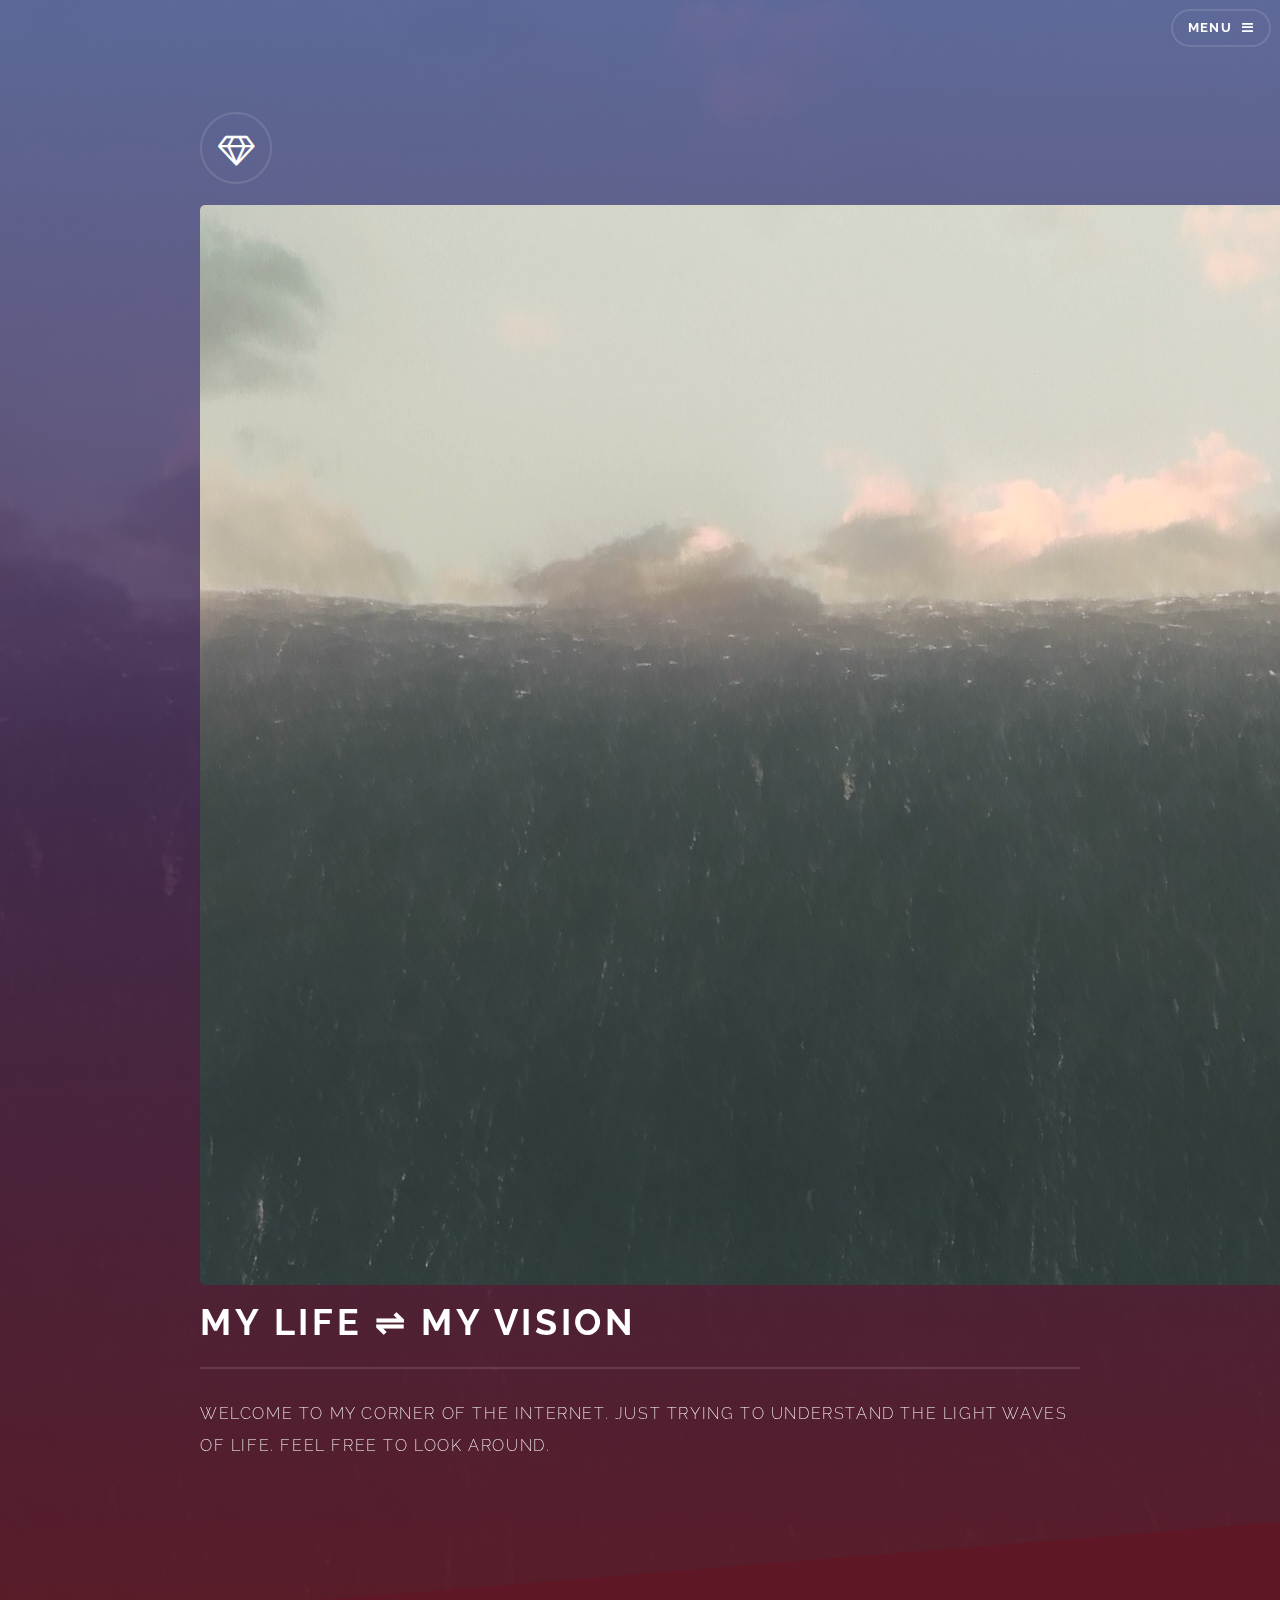
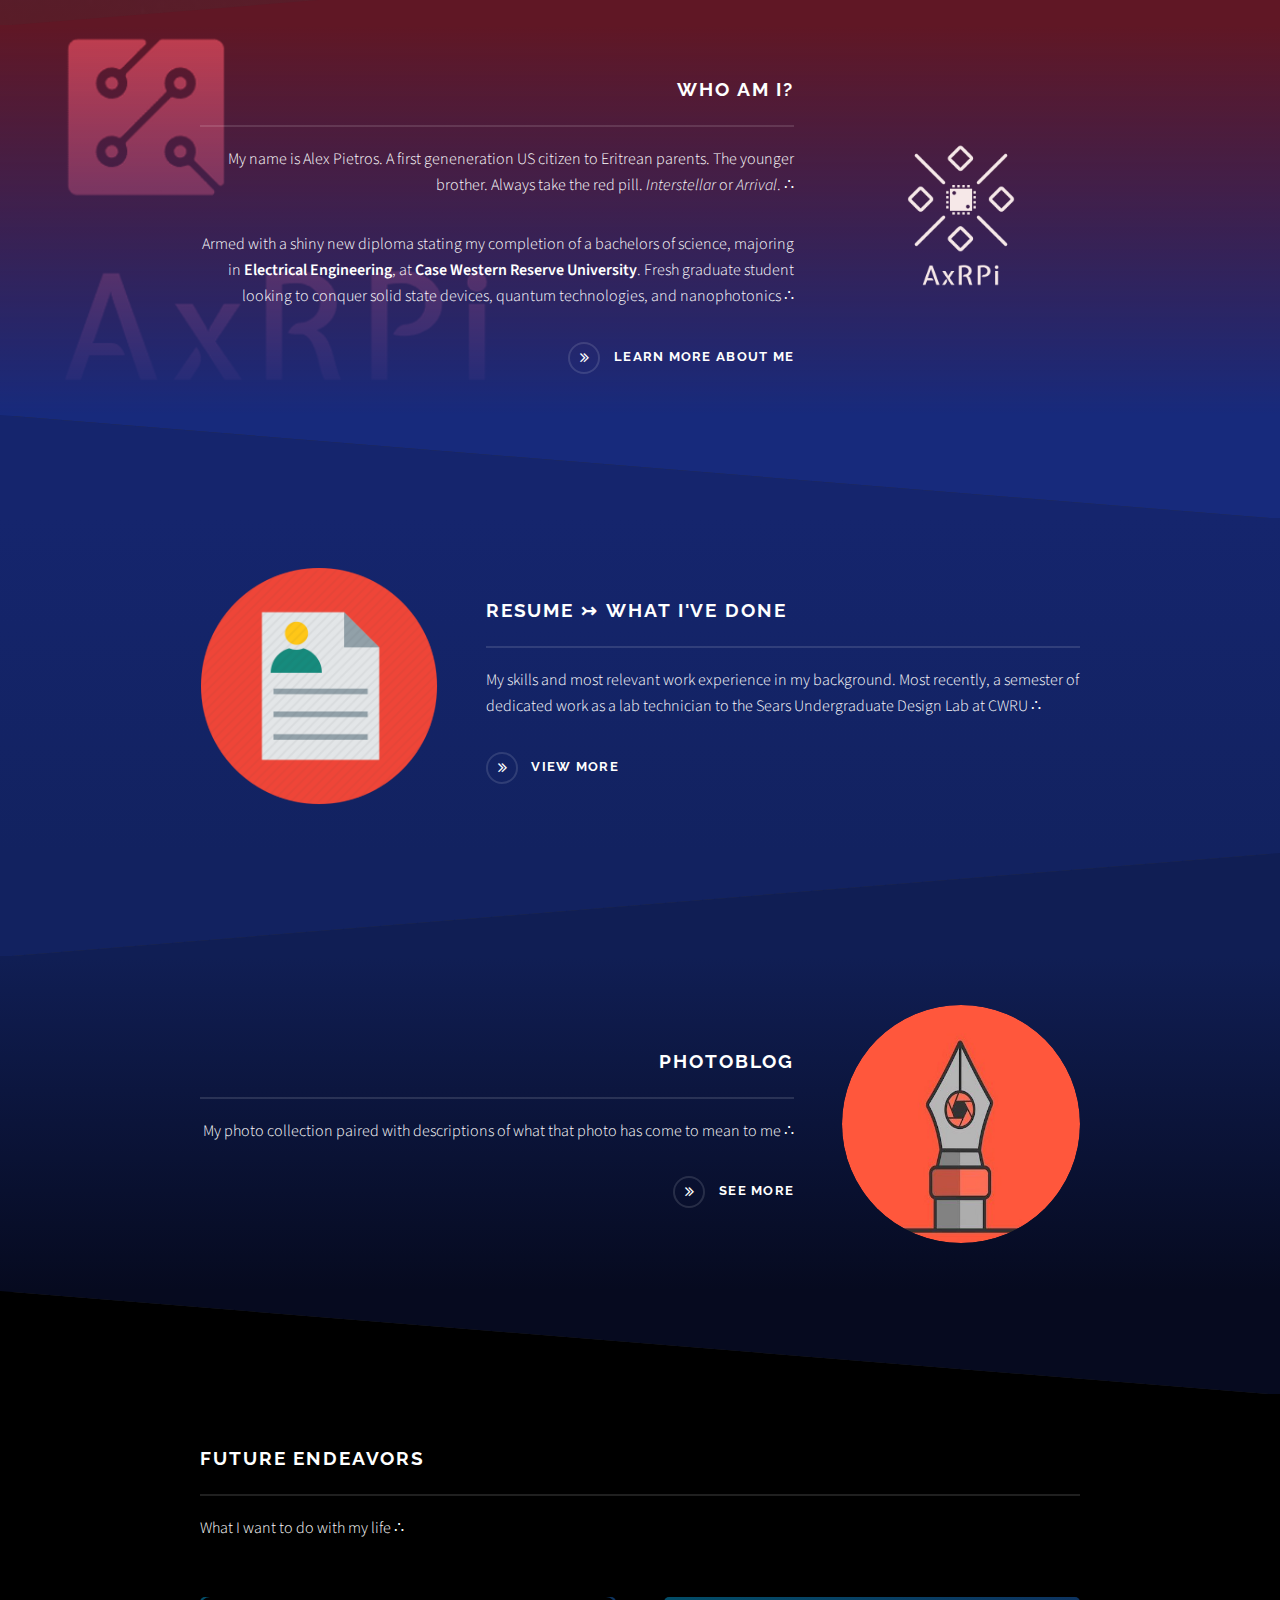
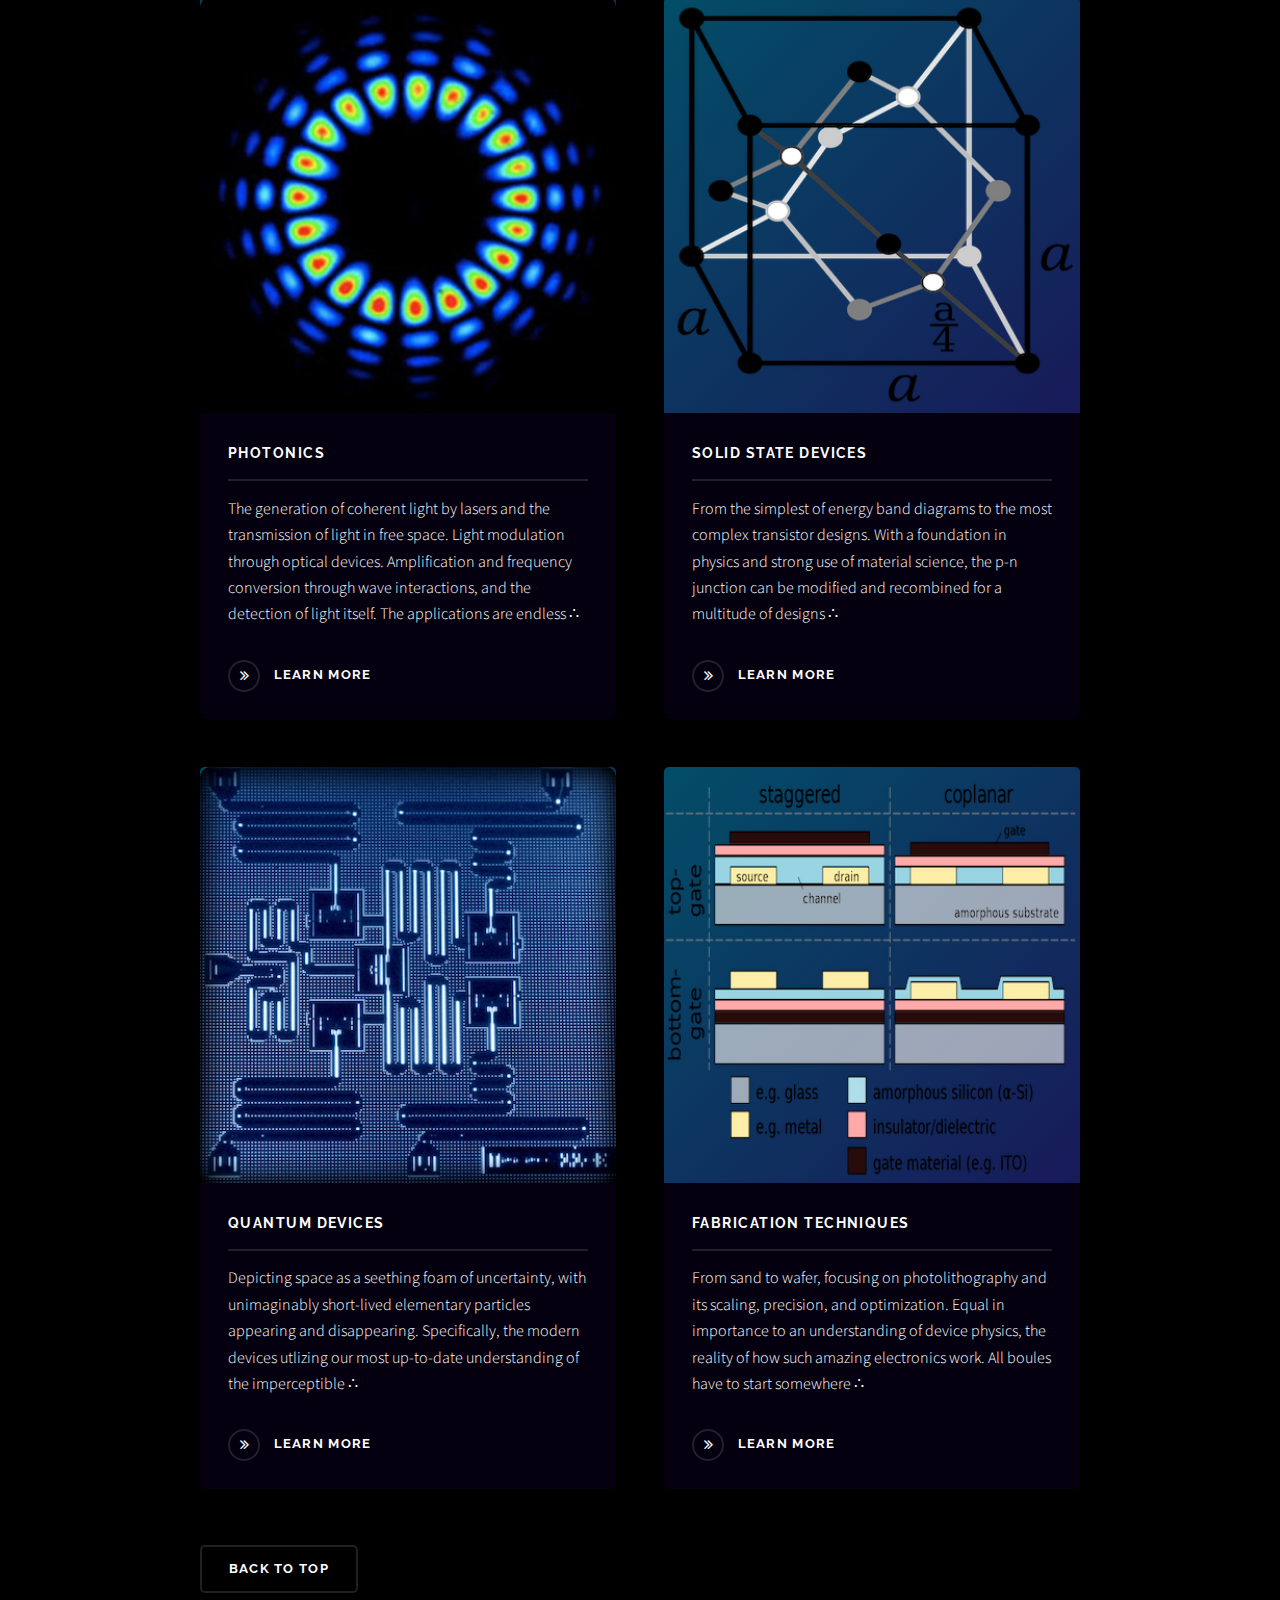
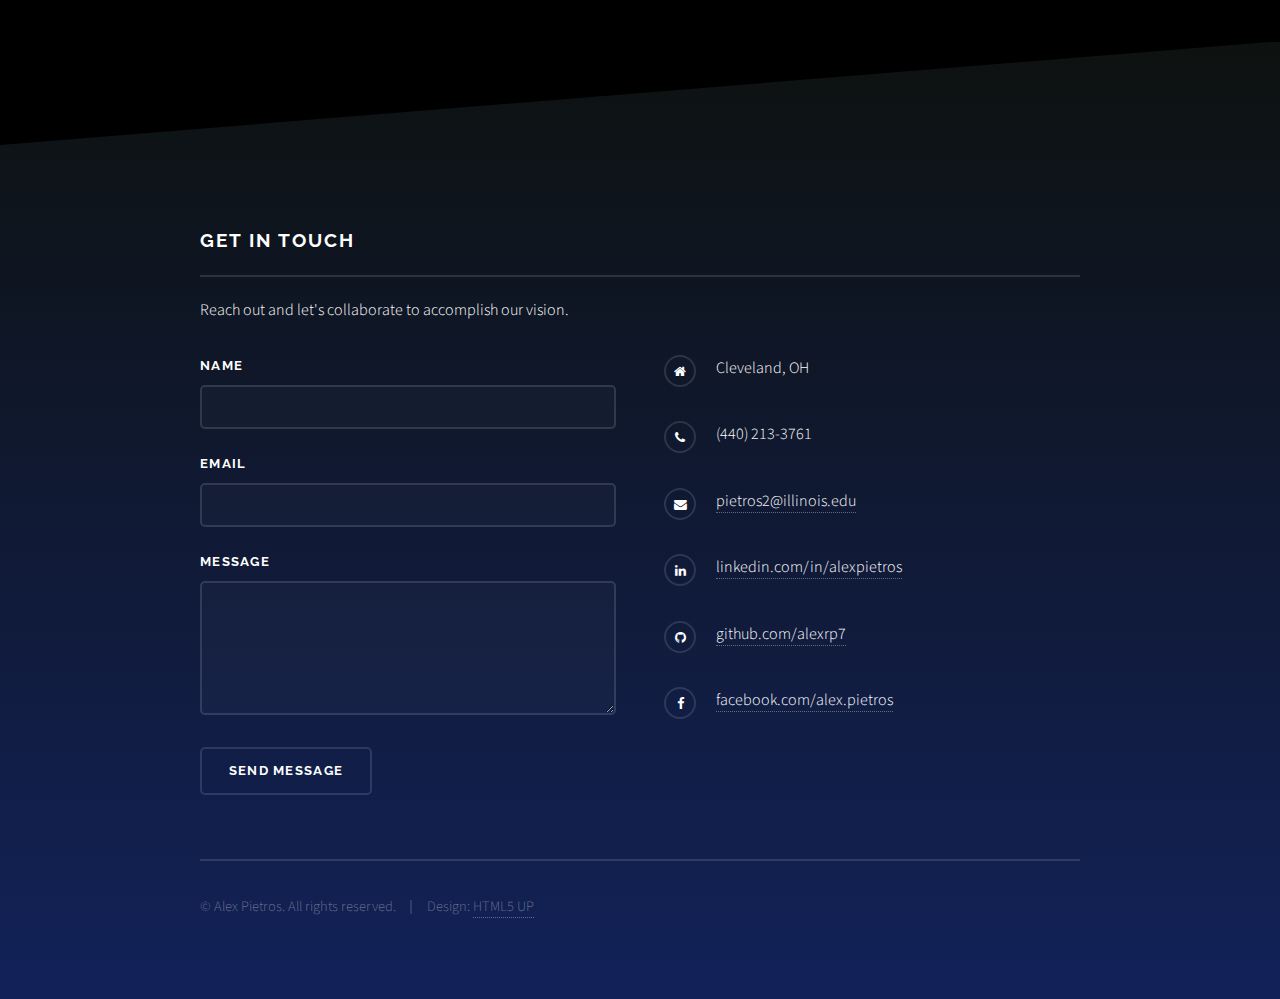
==== commit 02af89f6: "Update to main page" ====
--- a/index.html
+++ b/index.html
@@ -46,7 +46,7 @@
 					<section id="banner">
 						<div class="inner">
 							<div class="logo"><span class="icon fa-diamond"></span></div>
-							<!-- <a href="index.html" class="image"><img src="images/logo_transparent_grey_small.png" alt="" /></a> -->
+							<a href="index.html" class="image"><img src="images/PlanetWave.jpg" alt="" /></a>
 							<h2>My Life ⇌ My Vision</h2>
 							<p>Welcome to my corner of the internet. Just trying to understand the light waves of life. Feel free to look around.</p>
 						</div>
@@ -163,7 +163,7 @@
 									Cleveland, OH
 								</li>
 								<li class="fa-phone">(440) 213-3761</li>
-								<li class="fa-envelope"><a href="arpietros@case.edu">arpietros@case.edu</a></li>
+								<li class="fa-envelope"><a href="arpietros@case.edu">pietros2@illinois.edu</a></li>
 								<li class="fa-linkedin"><a href="https://www.linkedin.com/in/alexpietros">linkedin.com/in/alexpietros</a></li>
 								<li class="fa-github"><a href="https://www.github.com/alexrp7">github.com/alexrp7</a></li>
 								<li class="fa-facebook"><a href="https://www.facebook.com/alex.pietros">facebook.com/alex.pietros</a></li>
@@ -185,4 +185,4 @@
 			<script src="assets/js/main.js"></script>
 
 	</body>
-</html>+</html>
